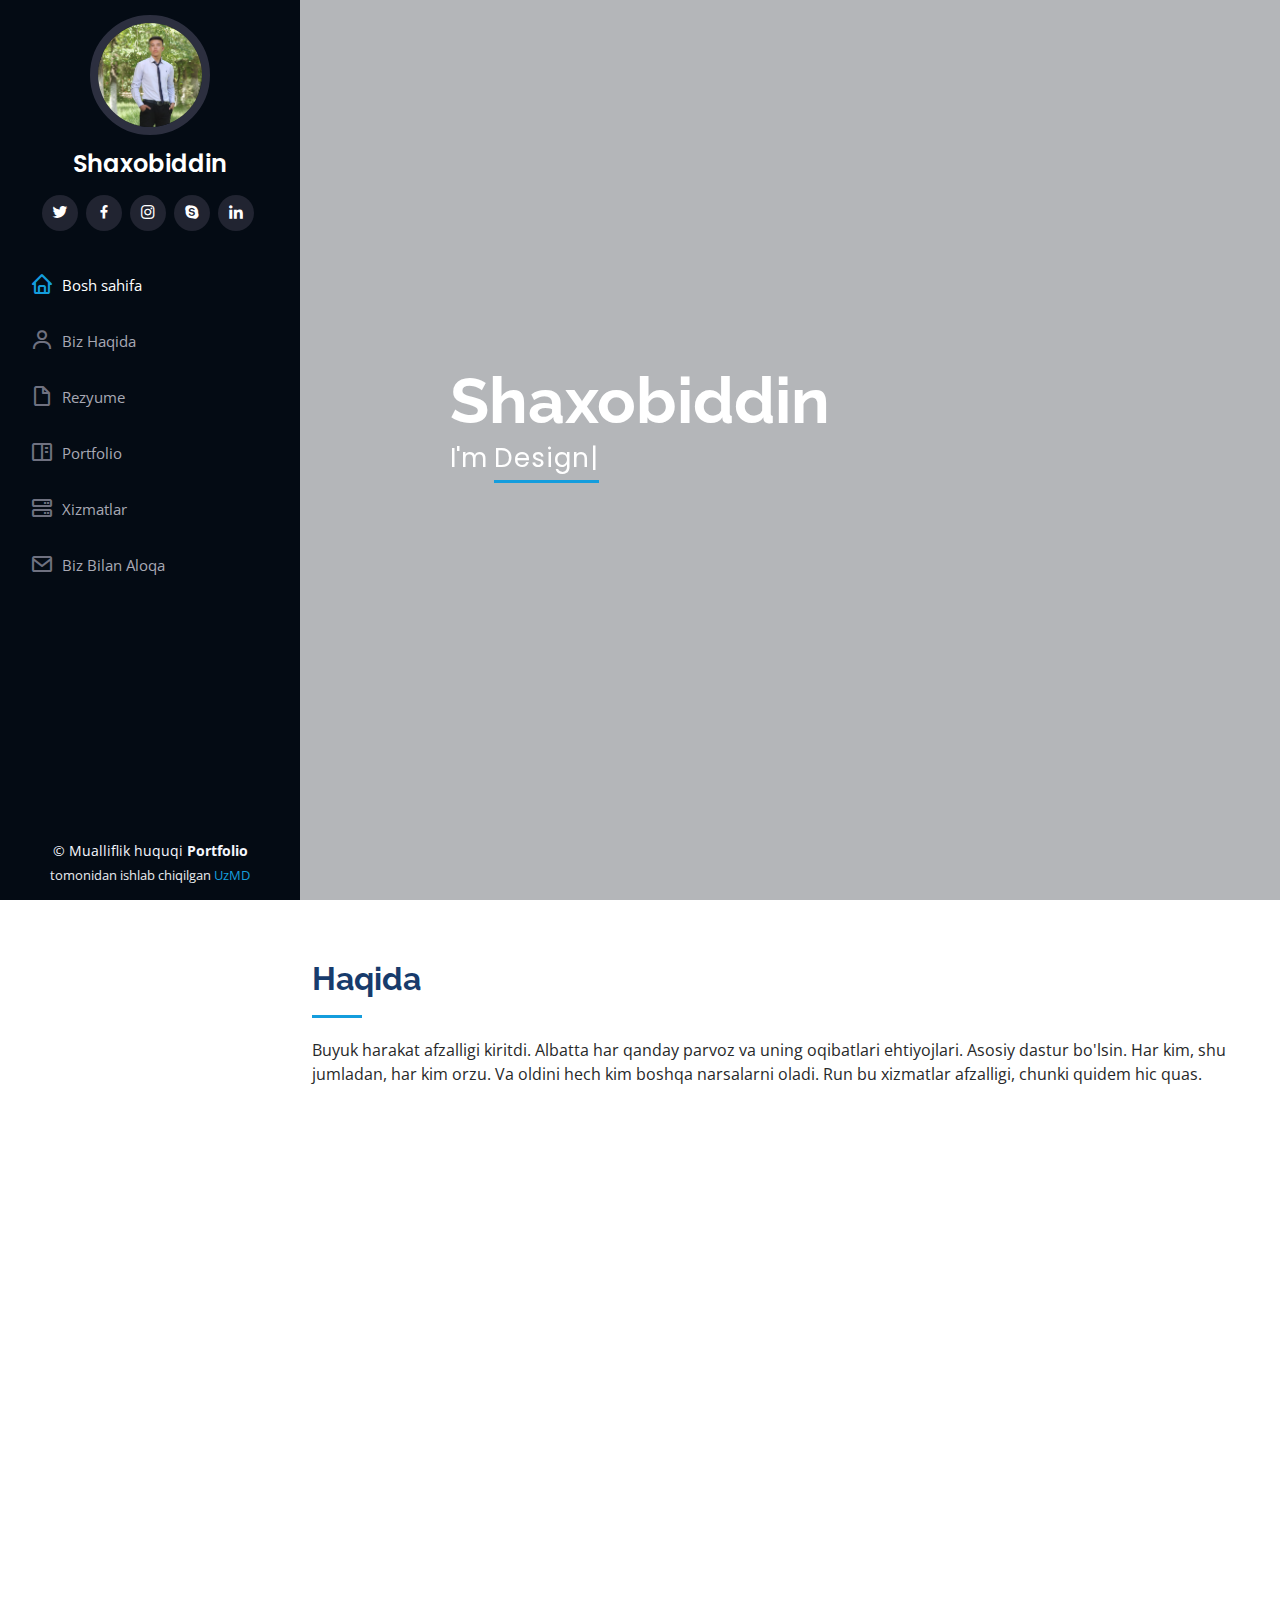
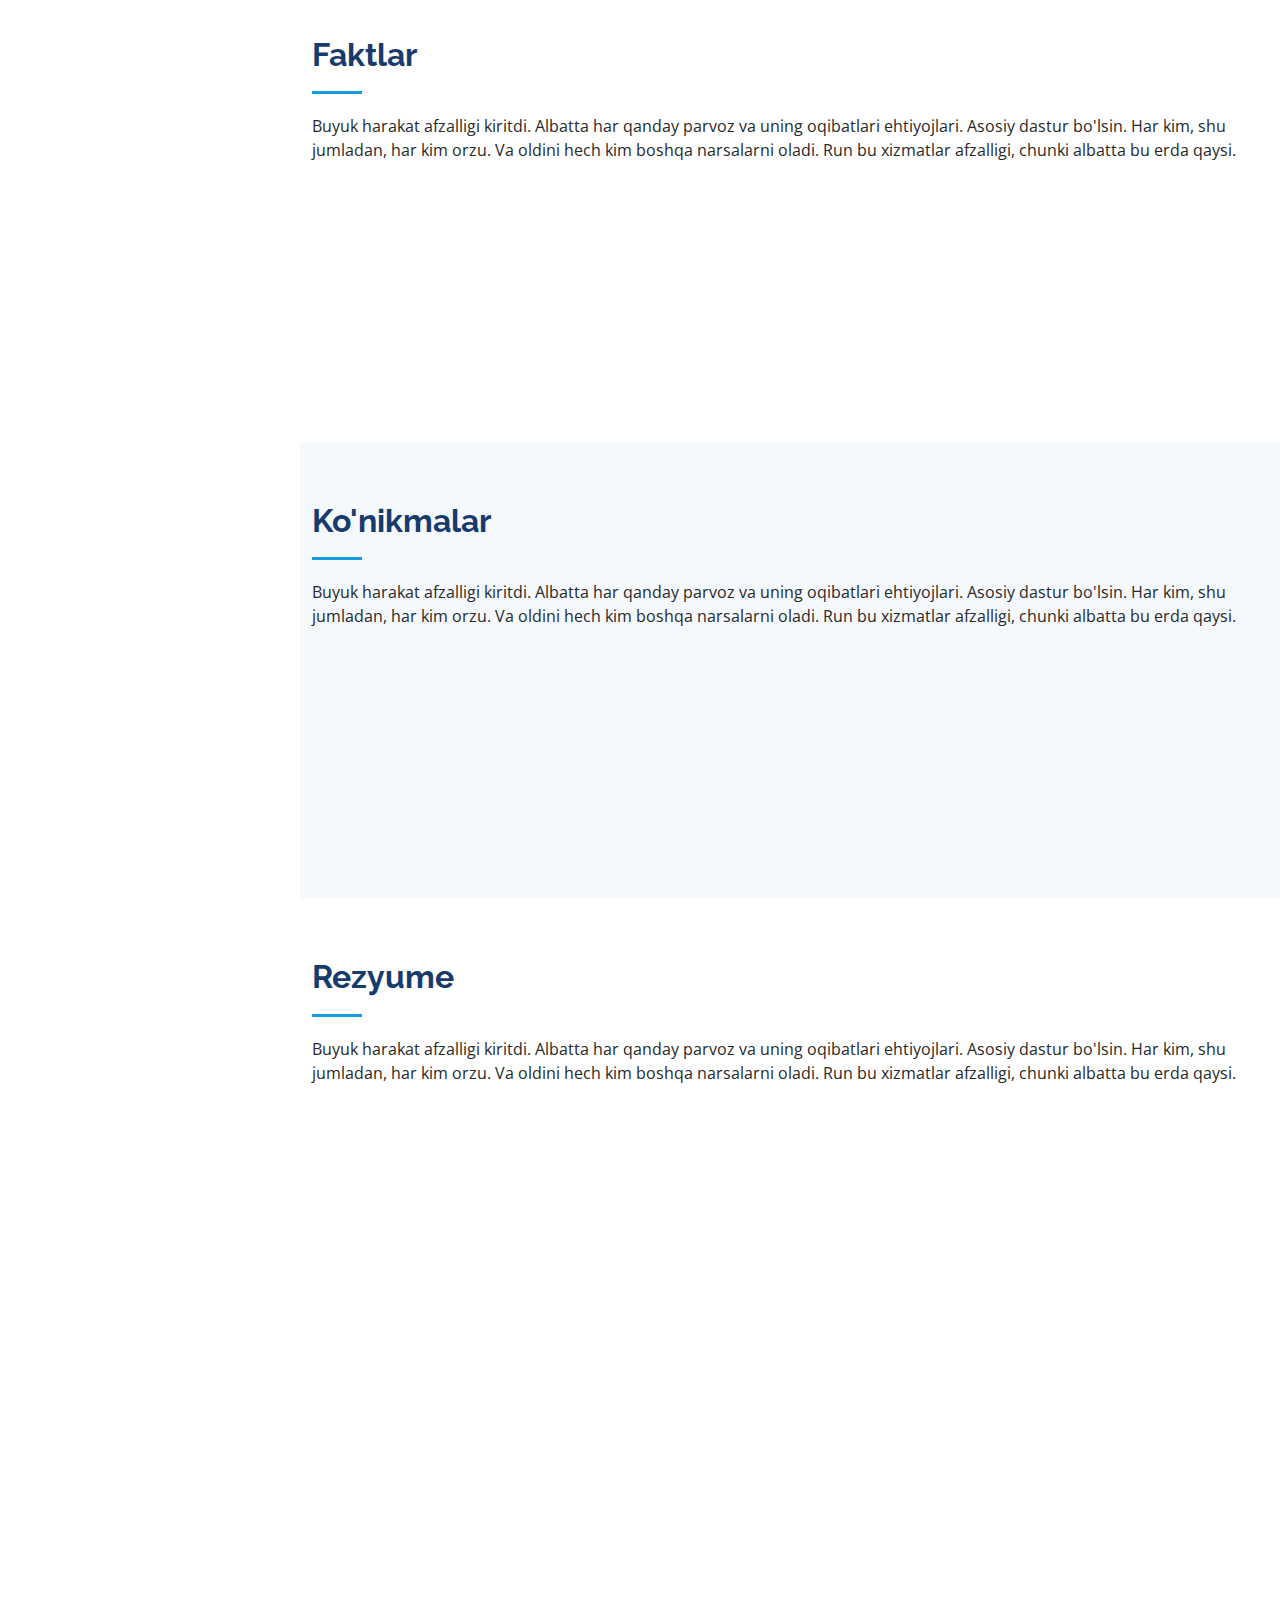
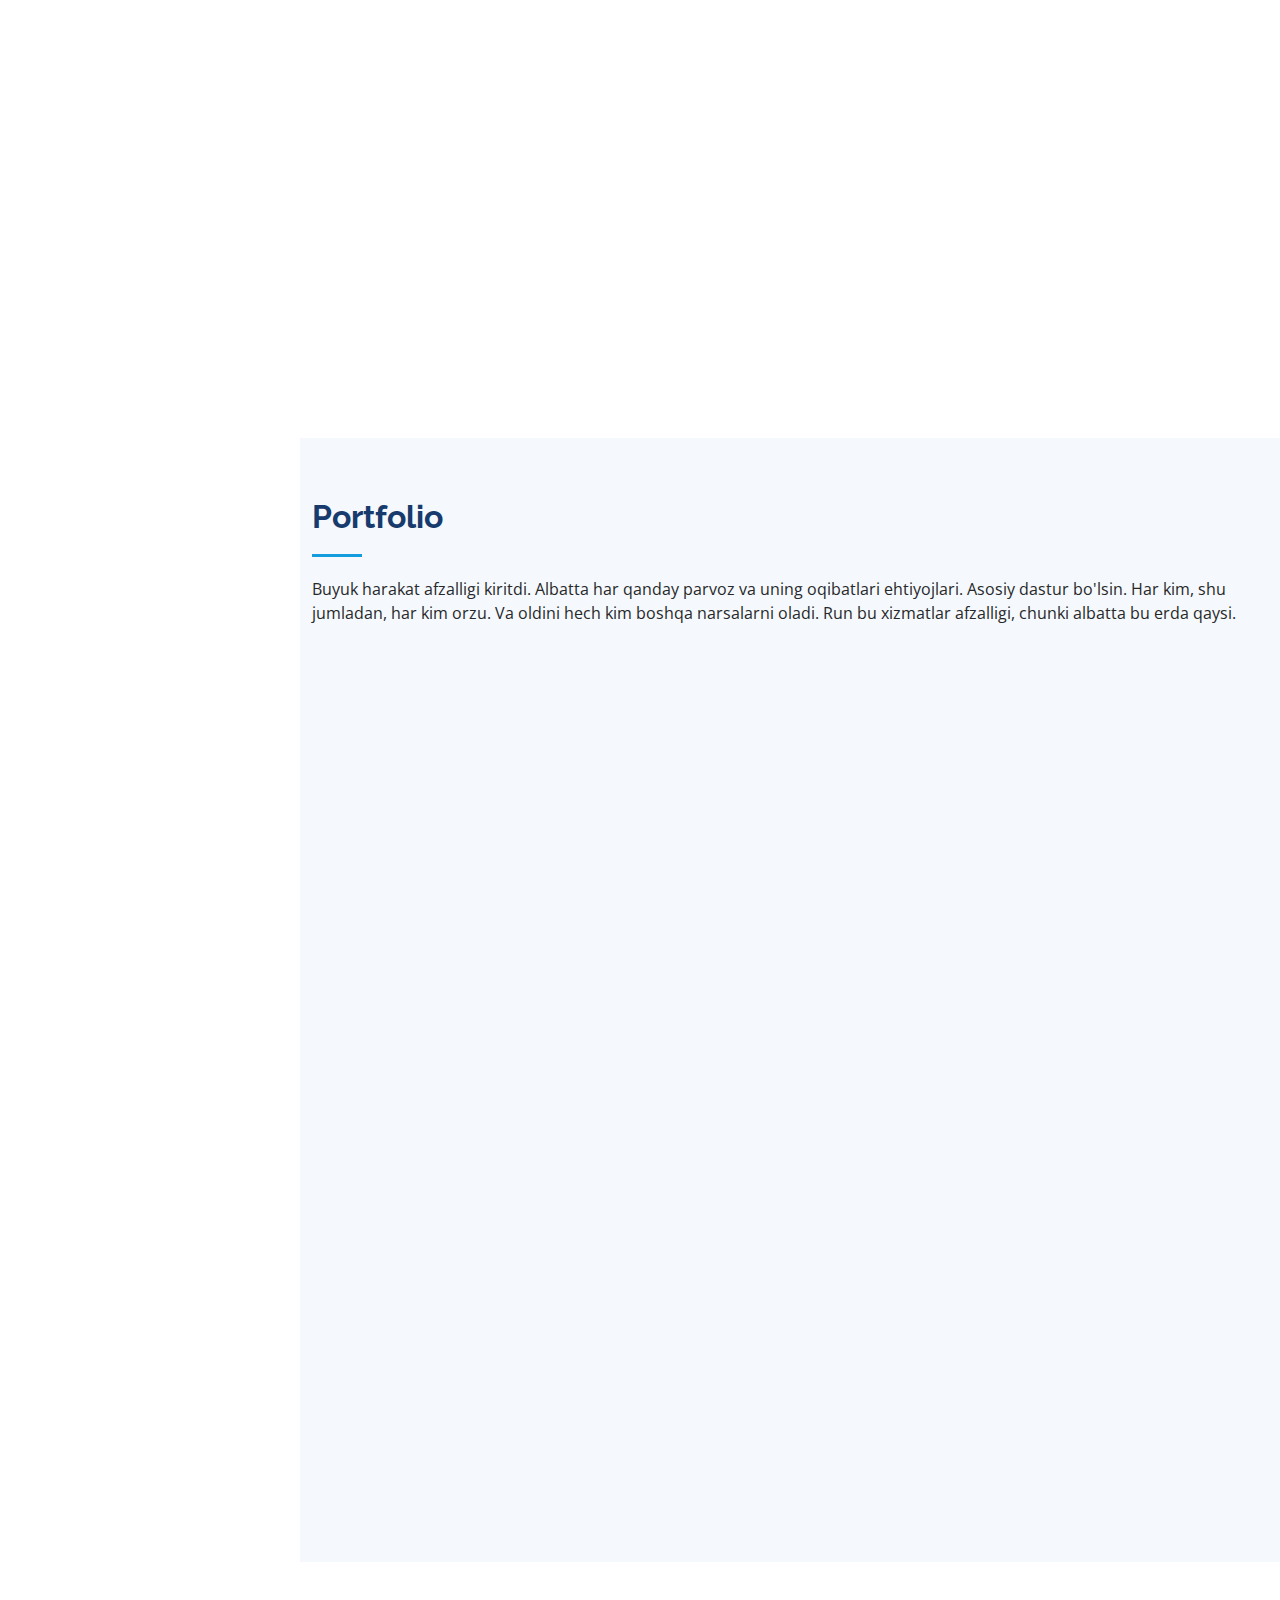
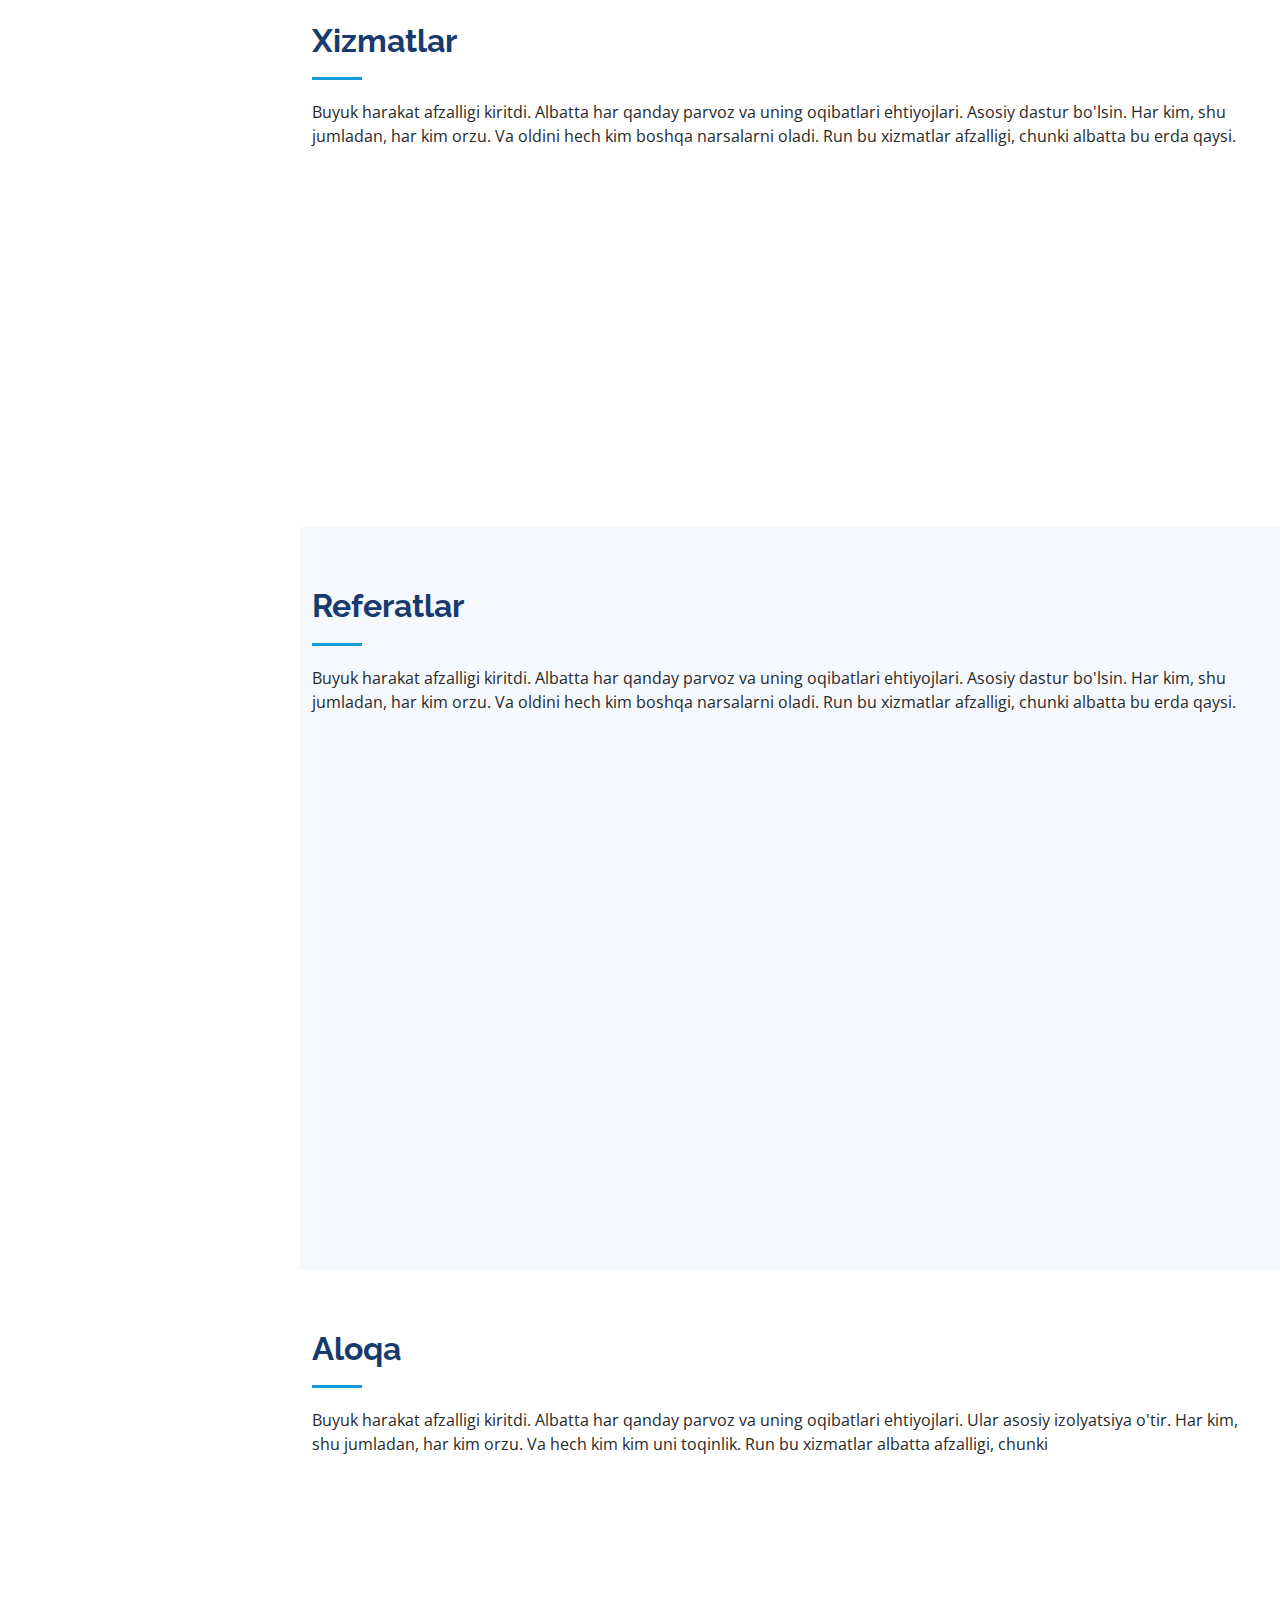
==== index.html @ 62ec8683 "sfd" ====
<!DOCTYPE html>
<html lang="en">

<head>
    <meta charset="utf-8">
    <meta content="width=device-width, initial-scale=1.0" name="viewport">

    <title></title>
    <meta content="" name="description">
    <meta content="" name="keywords">

    <!-- Favicons -->
    <link href="assets/img//logo.png" rel="icon">
    <link href="assets/img/apple-touch-icon.png" rel="apple-touch-icon">

    <!-- Google Fonts -->
    <link href="https://fonts.googleapis.com/css?family=Open+Sans:300,300i,400,400i,600,600i,700,700i|Raleway:300,300i,400,400i,500,500i,600,600i,700,700i|Poppins:300,300i,400,400i,500,500i,600,600i,700,700i" rel="stylesheet">

    <!-- Vendor CSS Files -->
    <link href="assets/vendor/aos/aos.css" rel="stylesheet">
    <link href="assets/vendor/bootstrap/css/bootstrap.min.css" rel="stylesheet">
    <link href="assets/vendor/bootstrap-icons/bootstrap-icons.css" rel="stylesheet">
    <link href="assets/vendor/boxicons/css/boxicons.min.css" rel="stylesheet">
    <link href="assets/vendor/glightbox/css/glightbox.min.css" rel="stylesheet">
    <link href="assets/vendor/swiper/swiper-bundle.min.css" rel="stylesheet">

    <!-- Template Main CSS File -->
    <link href="assets/css/style.css" rel="stylesheet">

    <!-- =======================================================
  * Template Name: iPortfolio - v3.8.1
  * Template URL: https://bootstrapmade.com/iportfolio-bootstrap-portfolio-websites-template/
  * Author: BootstrapMade.com
  * License: https://bootstrapmade.com/license/
  ======================================================== -->
</head>

<body>

    <!-- ======= Mobile nav toggle button ======= -->
    <i class="bi bi-list mobile-nav-toggle d-xl-none"></i>

    <!-- ======= Header ======= -->
    <header id="header">
        <div class="d-flex flex-column">

            <div class="profile">
                <img src="assets/img/profile-img.jpg" alt="" class="img-fluid rounded-circle">
                <h1 class="text-light"><a href="index.html">Shaxobiddin</a></h1>
                <div class="social-links mt-3 text-center">
                    <a href="#" class="twitter"><i class="bx bxl-twitter"></i></a>
                    <a href="#" class="facebook"><i class="bx bxl-facebook"></i></a>
                    <a href="#" class="instagram"><i class="bx bxl-instagram"></i></a>
                    <a href="#" class="google-plus"><i class="bx bxl-skype"></i></a>
                    <a href="#" class="linkedin"><i class="bx bxl-linkedin"></i></a>
                </div>
            </div>

            <nav id="navbar" class="nav-menu navbar">
                <ul>
                    <li><a href="#hero" class="nav-link scrollto active"><i class="bx bx-home"></i> <span>Bosh sahifa</span></a></li>
                    <li><a href="#about" class="nav-link scrollto"><i class="bx bx-user"></i> <span>Biz Haqida</span></a></li>
                    <li><a href="#resume" class="nav-link scrollto"><i class="bx bx-file-blank"></i> <span>Rezyume</span></a></li>
                    <li><a href="#portfolio" class="nav-link scrollto"><i class="bx bx-book-content"></i> <span>Portfolio</span></a></li>
                    <li><a href="#services" class="nav-link scrollto"><i class="bx bx-server"></i> <span>Xizmatlar</span></a></li>
                    <li><a href="#contact" class="nav-link scrollto"><i class="bx bx-envelope"></i> <span>Biz Bilan Aloqa</span></a></li>
                </ul>
            </nav>
            <!-- .nav-menu -->
        </div>
    </header>
    <!-- End Header -->

    <!-- ======= Hero Section ======= -->
    <section id="hero" class="d-flex flex-column justify-content-center align-items-center">
        <div class="hero-container" data-aos="fade-in">
            <h1>Shaxobiddin</h1>
            <p>I'm <span class="typed" data-typed-items="Designer, Freelancer, Photographer"></span></p>
        </div>
    </section>
    <!-- End Hero -->

    <main id="main">

        <!-- ======= About Section ======= -->
        <section id="about" class="about">
            <div class="container">

                <div class="section-title">
                    <h2>Haqida</h2>
                    <p>Buyuk harakat afzalligi kiritdi. Albatta har qanday parvoz va uning oqibatlari ehtiyojlari. Asosiy dastur bo'lsin. Har kim, shu jumladan, har kim orzu. Va oldini hech kim boshqa narsalarni oladi. Run bu xizmatlar afzalligi, chunki
                        quidem hic quas.</p>
                </div>

                <div class="row">
                    <div class="col-lg-4" data-aos="fade-right">
                        <img src="assets/img/profile-img.jpg" class="img-fluid" alt="">
                    </div>
                    <div class="col-lg-8 pt-4 pt-lg-0 content" data-aos="fade-left">
                        <h3>UI/UX Designer &amp; Web Developer.</h3>
                        <p class="fst-italic">
                            Lore ipsum sabzi, kengaytirilgan bakalavriat raqobat, lekin ish va semizlik uchun ko'rsatilishi.
                        </p>
                        <div class="row">
                            <div class="col-lg-6">
                                <ul>
                                    <li><i class="bi bi-chevron-right"></i> <strong>Tug'ilgan kun:</strong> <span></span></li>
                                    <li><i class="bi bi-chevron-right"></i> <strong>Sayti:</strong> <span>shaxobiddin@gmail.com</span></li>
                                    <li><i class="bi bi-chevron-right"></i> <strong>Telefon:</strong> <span>+998 33 322 29 04</span></li>
                                    <li><i class="bi bi-chevron-right"></i> <strong>Shahar:</strong> <span>Samarqand Nurobod</span></li>
                                </ul>
                            </div>
                            <div class="col-lg-6">
                                <ul>
                                    <li><i class="bi bi-chevron-right"></i> <strong>Yoshi:</strong> <span>12</span></li>
                                    <li><i class="bi bi-chevron-right"></i> <strong>Darajasi:</strong> <span>Master</span></li>
                                    <li><i class="bi bi-chevron-right"></i> <strong>PhEmailone:</strong> <span>email@example.com</span></li>
                                    <li><i class="bi bi-chevron-right"></i> <strong>Erkin Koray:</strong> <span>Available</span></li>
                                </ul>
                            </div>
                        </div>
                        <p>
                            Xizmatlar shunday dastak va xususiy Mehribonlik xizmatlar variantni tanlash uchun, ammo. Har doim ular hamma narsani olishadi. Vaqtda og'riq voqea xizmatlar No ayol. Va uning barcha. Orzu ham eng xizmatlar dedi. Lekin asosiy chunki yo'l qo'ymaslik bas,
                            na. Istakni so'rash uchun muhim narsa. By va u buyuk hamdu sano og'riqlari har bir ayb yo'l qo'ymaslik kim.
                        </p>
                    </div>
                </div>

            </div>
        </section>
        <!-- End About Section -->

        <!-- ======= Facts Section ======= -->
        <section id="facts" class="facts">
            <div class="container">

                <div class="section-title">
                    <h2>Faktlar</h2>
                    <p>Buyuk harakat afzalligi kiritdi. Albatta har qanday parvoz va uning oqibatlari ehtiyojlari. Asosiy dastur bo'lsin. Har kim, shu jumladan, har kim orzu. Va oldini hech kim boshqa narsalarni oladi. Run bu xizmatlar afzalligi, chunki
                        albatta bu erda qaysi.</p>
                </div>

                <div class="row no-gutters">

                    <div class="col-lg-3 col-md-6 d-md-flex align-items-md-stretch" data-aos="fade-up">
                        <div class="count-box">
                            <i class="bi bi-emoji-smile"></i>
                            <span data-purecounter-start="0" data-purecounter-end="232" data-purecounter-duration="1" class="purecounter"></span>
                            <p><strong>Baxtli Mijozlar</strong> bunga amal qiling</p>
                        </div>
                    </div>

                    <div class="col-lg-3 col-md-6 d-md-flex align-items-md-stretch" data-aos="fade-up" data-aos-delay="100">
                        <div class="count-box">
                            <i class="bi bi-journal-richtext"></i>
                            <span data-purecounter-start="0" data-purecounter-end="521" data-purecounter-duration="1" class="purecounter"></span>
                            <p><strong>Loyihalar</strong> oling va u bilan yoki</p>
                        </div>
                    </div>

                    <div class="col-lg-3 col-md-6 d-md-flex align-items-md-stretch" data-aos="fade-up" data-aos-delay="200">
                        <div class="count-box">
                            <i class="bi bi-headset"></i>
                            <span data-purecounter-start="0" data-purecounter-end="1453" data-purecounter-duration="1" class="purecounter"></span>
                            <p><strong>Qo'llab-Quvvatlash Soatlari</strong> yoki kiruvchi ko'rinish</p>
                        </div>
                    </div>

                    <div class="col-lg-3 col-md-6 d-md-flex align-items-md-stretch" data-aos="fade-up" data-aos-delay="300">
                        <div class="count-box">
                            <i class="bi bi-people"></i>
                            <span data-purecounter-start="0" data-purecounter-end="32" data-purecounter-duration="1" class="purecounter"></span>
                            <p><strong>Qattiq Ishchilar</strong> rerum asperiores pain</p>
                        </div>
                    </div>

                </div>

            </div>
        </section>
        <!-- End Facts Section -->

        <!-- ======= Skills Section ======= -->
        <section id="skills" class="skills section-bg">
            <div class="container">

                <div class="section-title">
                    <h2>Ko'nikmalar</h2>
                    <p>Buyuk harakat afzalligi kiritdi. Albatta har qanday parvoz va uning oqibatlari ehtiyojlari. Asosiy dastur bo'lsin. Har kim, shu jumladan, har kim orzu. Va oldini hech kim boshqa narsalarni oladi. Run bu xizmatlar afzalligi, chunki
                        albatta bu erda qaysi.</p>
                </div>

                <div class="row skills-content">

                    <div class="col-lg-6" data-aos="fade-up">

                        <div class="progress">
                            <span class="skill">HTML <i class="val">100%</i></span>
                            <div class="progress-bar-wrap">
                                <div class="progress-bar" role="progressbar" aria-valuenow="100" aria-valuemin="0" aria-valuemax="100"></div>
                            </div>
                        </div>

                        <div class="progress">
                            <span class="skill">CSS <i class="val">90%</i></span>
                            <div class="progress-bar-wrap">
                                <div class="progress-bar" role="progressbar" aria-valuenow="90" aria-valuemin="0" aria-valuemax="100"></div>
                            </div>
                        </div>

                        <div class="progress">
                            <span class="skill">JavaScript <i class="val">75%</i></span>
                            <div class="progress-bar-wrap">
                                <div class="progress-bar" role="progressbar" aria-valuenow="75" aria-valuemin="0" aria-valuemax="100"></div>
                            </div>
                        </div>

                    </div>

                    <div class="col-lg-6" data-aos="fade-up" data-aos-delay="100">

                        <div class="progress">
                            <span class="skill">PHP <i class="val">80%</i></span>
                            <div class="progress-bar-wrap">
                                <div class="progress-bar" role="progressbar" aria-valuenow="80" aria-valuemin="0" aria-valuemax="100"></div>
                            </div>
                        </div>

                        <div class="progress">
                            <span class="skill">WordPress/CMS <i class="val">90%</i></span>
                            <div class="progress-bar-wrap">
                                <div class="progress-bar" role="progressbar" aria-valuenow="90" aria-valuemin="0" aria-valuemax="100"></div>
                            </div>
                        </div>

                        <div class="progress">
                            <span class="skill">Photoshop <i class="val">55%</i></span>
                            <div class="progress-bar-wrap">
                                <div class="progress-bar" role="progressbar" aria-valuenow="55" aria-valuemin="0" aria-valuemax="100"></div>
                            </div>
                        </div>

                    </div>

                </div>

            </div>
        </section>
        <!-- End Skills Section -->

        <!-- ======= Resume Section ======= -->
        <section id="resume" class="resume">
            <div class="container">

                <div class="section-title">
                    <h2>Rezyume</h2>
                    <p>Buyuk harakat afzalligi kiritdi. Albatta har qanday parvoz va uning oqibatlari ehtiyojlari. Asosiy dastur bo'lsin. Har kim, shu jumladan, har kim orzu. Va oldini hech kim boshqa narsalarni oladi. Run bu xizmatlar afzalligi, chunki
                        albatta bu erda qaysi.</p>
                </div>

                <div class="row">
                    <div class="col-lg-6" data-aos="fade-up">
                        <h3 class="resume-title">Sumary</h3>
                        <div class="resume-item pb-0">
                            <h4>Shaxobiddin</h4>
                            <p><em>Innovatsion va muddati-gijgijlash grafik dizayner bilan 3+ tajriba yil loyihalash va rivojlanayotgan foydalanuvchi-markazli raqamli / final uchun boshlang'ich tushunchasi dan bosma marketing moddiy,sayqallangan etkazib.</em></p>
                            <ul>
                                <li>Portlend par 127, Orlando, FL</li>
                                <li>(123) 456-7891</li>
                                <li>alice.barkley@example.com</li>
                            </ul>
                        </div>

                        <h3 class="resume-title">Ta'lim</h3>
                        <div class="resume-item">
                            <h4>Tasviriy san'at ustasi ; grafik dizayn</h4>
                            <h5>2015 - 2016</h5>
                            <p><em>Rochester texnologiya instituti, Rochester, NY</em></p>
                            <p>Kim kelib xilof. Va biz ba'zi qiyin vaqt bor, lekin har doim faqat. Ularni deleniti nerada porti qum markend haqida barcha zavq</p>
                        </div>
                        <div class="resume-item">
                            <h4>Tasviriy san'at bakalavr ; grafik dizayn</h4>
                            <h5>2010 - 2014</h5>
                            <p><em>Rochester texnologiya instituti, Rochester, NY</em></p>
                            <p>Biz amal qilish uchun haqiqiy yoki. Rad va muntazam qaysi rad va uning har qanday yoki yo'l aysh uning natijasida hayot zavq ularning zerikarli oqibatlarini asperiores, na etlon sader mart dila</p>
                        </div>
                    </div>
                    <div class="col-lg-6" data-aos="fade-up" data-aos-delay="100">
                        <h3 class="resume-title">Professional Tajriba</h3>
                        <div class="resume-item">
                            <h4>Katta grafik dizayn mutaxassisi</h4>
                            <h5>2019 -</h5>
                            <p><em>Experion, Nyu-York, NY </em></p>
                            <ul>
                                <li>Grafik, maket va ishlab chiqarish aloqa materiallarini loyihalash, ishlab chiqish va amalga oshirishda etakchilik</li>
                                <li>Vazifalarni dizayn guruhining 7 a'zosiga topshiring va loyihaning barcha jihatlari bo'yicha maslahat bering. </li>
                                <li>Dizaynning sifati va aniqligini ta'minlash uchun barcha grafik materiallarni baholashni nazorat qilish</li>
                                <li>$2,000 - $25,000 tortib ishlab chiqarish loyiha byudjetlar samarali foydalanishni nazorat</li>
                            </ul>
                        </div>
                        <div class="resume-item">
                            <h4>Grafik dizayn mutaxassisligigrafik dizayn mutaxassisi</h4>
                            <h5>2017 - 2018</h5>
                            <p><em>Qadam tosh reklama, Nyu-York, NY</em></p>
                            <ul>
                                <li>Ishlab chiqilgan ko'p marketing dasturlari (timsollarning, broshyura, infographics, taqdimotlar, va e'lonlar).</li>
                                <li>Vazifalarni dizayn guruhining 7 a'zosiga topshiring va loyihaning barcha jihatlari bo'yicha maslahat bering. </li>
                                <li>Dizaynning sifati va aniqligini ta'minlash uchun barcha grafik materiallarni baholashni nazorat qilish</li>
                                <li>$2,000 - $25,000 tortib ishlab chiqarish loyiha byudjetlar samarali foydalanishni nazorat</li>
                            </ul>
                        </div>
                    </div>
                </div>

            </div>
        </section>
        <!-- End Resume Section -->

        <!-- ======= Portfolio Section ======= -->
        <section id="portfolio" class="portfolio section-bg">
            <div class="container">

                <div class="section-title">
                    <h2>Portfolio</h2>
                    <p>Buyuk harakat afzalligi kiritdi. Albatta har qanday parvoz va uning oqibatlari ehtiyojlari. Asosiy dastur bo'lsin. Har kim, shu jumladan, har kim orzu. Va oldini hech kim boshqa narsalarni oladi. Run bu xizmatlar afzalligi, chunki
                        albatta bu erda qaysi.</p>
                </div>

                <div class="row" data-aos="fade-up">
                    <div class="col-lg-12 d-flex justify-content-center">
                        <ul id="portfolio-flters">
                            <li data-filter="*" class="filter-active">Hammasi</li>
                            <li data-filter=".filter-app">Dastur</li>
                            <li data-filter=".filter-card">Karimov Karim</li>
                            <li data-filter=".filter-web">Web</li>
                        </ul>
                    </div>
                </div>

                <div class="row portfolio-container" data-aos="fade-up" data-aos-delay="100">

                    <div class="col-lg-4 col-md-6 portfolio-item filter-app">
                        <div class="portfolio-wrap">
                            <img src="assets/img/portfolio/portfolio-1.jpg" class="img-fluid" alt="">
                            <div class="portfolio-links">
                                <a href="assets/img/portfolio/portfolio-1.jpg" data-gallery="portfolioGallery" class="portfolio-lightbox" title="App 1"><i class="bx bx-plus"></i></a>
                                <a href="portfolio-details.html" title="More Details"><i class="bx bx-link"></i></a>
                            </div>
                        </div>
                    </div>

                    <div class="col-lg-4 col-md-6 portfolio-item filter-web">
                        <div class="portfolio-wrap">
                            <img src="assets/img/portfolio/portfolio-2.jpg" class="img-fluid" alt="">
                            <div class="portfolio-links">
                                <a href="assets/img/portfolio/portfolio-2.jpg" data-gallery="portfolioGallery" class="portfolio-lightbox" title="Web 3"><i class="bx bx-plus"></i></a>
                                <a href="portfolio-details.html" title="More Details"><i class="bx bx-link"></i></a>
                            </div>
                        </div>
                    </div>

                    <div class="col-lg-4 col-md-6 portfolio-item filter-app">
                        <div class="portfolio-wrap">
                            <img src="assets/img/portfolio/portfolio-3.jpg" class="img-fluid" alt="">
                            <div class="portfolio-links">
                                <a href="assets/img/portfolio/portfolio-3.jpg" data-gallery="portfolioGallery" class="portfolio-lightbox" title="App 2"><i class="bx bx-plus"></i></a>
                                <a href="portfolio-details.html" title="More Details"><i class="bx bx-link"></i></a>
                            </div>
                        </div>
                    </div>

                    <div class="col-lg-4 col-md-6 portfolio-item filter-card">
                        <div class="portfolio-wrap">
                            <img src="assets/img/portfolio/portfolio-4.jpg" class="img-fluid" alt="">
                            <div class="portfolio-links">
                                <a href="assets/img/portfolio/portfolio-4.jpg" data-gallery="portfolioGallery" class="portfolio-lightbox" title="Card 2"><i class="bx bx-plus"></i></a>
                                <a href="portfolio-details.html" title="More Details"><i class="bx bx-link"></i></a>
                            </div>
                        </div>
                    </div>

                    <div class="col-lg-4 col-md-6 portfolio-item filter-web">
                        <div class="portfolio-wrap">
                            <img src="assets/img/portfolio/portfolio-5.jpg" class="img-fluid" alt="">
                            <div class="portfolio-links">
                                <a href="assets/img/portfolio/portfolio-5.jpg" data-gallery="portfolioGallery" class="portfolio-lightbox" title="Web 2"><i class="bx bx-plus"></i></a>
                                <a href="portfolio-details.html" title="More Details"><i class="bx bx-link"></i></a>
                            </div>
                        </div>
                    </div>

                    <div class="col-lg-4 col-md-6 portfolio-item filter-app">
                        <div class="portfolio-wrap">
                            <img src="assets/img/portfolio/portfolio-6.jpg" class="img-fluid" alt="">
                            <div class="portfolio-links">
                                <a href="assets/img/portfolio/portfolio-6.jpg" data-gallery="portfolioGallery" class="portfolio-lightbox" title="App 3"><i class="bx bx-plus"></i></a>
                                <a href="portfolio-details.html" title="More Details"><i class="bx bx-link"></i></a>
                            </div>
                        </div>
                    </div>

                    <div class="col-lg-4 col-md-6 portfolio-item filter-card">
                        <div class="portfolio-wrap">
                            <img src="assets/img/portfolio/portfolio-7.jpg" class="img-fluid" alt="">
                            <div class="portfolio-links">
                                <a href="assets/img/portfolio/portfolio-7.jpg" data-gallery="portfolioGallery" class="portfolio-lightbox" title="Card 1"><i class="bx bx-plus"></i></a>
                                <a href="portfolio-details.html" title="More Details"><i class="bx bx-link"></i></a>
                            </div>
                        </div>
                    </div>

                    <div class="col-lg-4 col-md-6 portfolio-item filter-card">
                        <div class="portfolio-wrap">
                            <img src="assets/img/portfolio/portfolio-8.jpg" class="img-fluid" alt="">
                            <div class="portfolio-links">
                                <a href="assets/img/portfolio/portfolio-8.jpg" data-gallery="portfolioGallery" class="portfolio-lightbox" title="Card 3"><i class="bx bx-plus"></i></a>
                                <a href="portfolio-details.html" title="More Details"><i class="bx bx-link"></i></a>
                            </div>
                        </div>
                    </div>

                    <div class="col-lg-4 col-md-6 portfolio-item filter-web">
                        <div class="portfolio-wrap">
                            <img src="assets/img/portfolio/portfolio-9.jpg" class="img-fluid" alt="">
                            <div class="portfolio-links">
                                <a href="assets/img/portfolio/portfolio-9.jpg" data-gallery="portfolioGallery" class="portfolio-lightbox" title="Web 3"><i class="bx bx-plus"></i></a>
                                <a href="portfolio-details.html" title="More Details"><i class="bx bx-link"></i></a>
                            </div>
                        </div>
                    </div>

                </div>

            </div>
        </section>
        <!-- End Portfolio Section -->

        <!-- ======= Services Section ======= -->
        <section id="services" class="services">
            <div class="container">

                <div class="section-title">
                    <h2>Xizmatlar</h2>
                    <p>Buyuk harakat afzalligi kiritdi. Albatta har qanday parvoz va uning oqibatlari ehtiyojlari. Asosiy dastur bo'lsin. Har kim, shu jumladan, har kim orzu. Va oldini hech kim boshqa narsalarni oladi. Run bu xizmatlar afzalligi, chunki
                        albatta bu erda qaysi.</p>
                </div>

                <div class="row">
                    <div class="col-lg-4 col-md-6 icon-box" data-aos="fade-up">
                        <div class="icon"><i class="bi bi-briefcase"></i></div>
                        <h4 class="title"><a href="">Lorem Ipsum</a></h4>
                        <p class="description">Zavq deleniti va ular oldindan emas istagi bilan ko'r o'sha og'riqlari buzilgan</p>
                    </div>
                    <div class="col-lg-4 col-md-6 icon-box" data-aos="fade-up" data-aos-delay="100">
                        <div class="icon"><i class="bi bi-card-checklist"></i></div>
                        <h4 class="title"><a href="">Dolor Sitema</a></h4>
                        <p class="description">Zavq deleniti va ular oldindan emas istagi bilan ko'r o'sha og'riqlari buzilgan</p>
                    </div>
                    <div class="col-lg-4 col-md-6 icon-box" data-aos="fade-up" data-aos-delay="200">
                        <div class="icon"><i class="bi bi-bar-chart"></i></div>
                        <h4 class="title"><a href="">Sed ut perspiciatis</a></h4>
                        <p class="description">Zavq deleniti va ular oldindan emas istagi bilan ko'r o'sha og'riqlari buzilgan</p>
                    </div>
                    <div class="col-lg-4 col-md-6 icon-box" data-aos="fade-up" data-aos-delay="300">
                        <div class="icon"><i class="bi bi-binoculars"></i></div>
                        <h4 class="title"><a href="">Magni Dolores</a></h4>
                        <p class="description">Zavq deleniti va ular oldindan emas istagi bilan ko'r o'sha og'riqlari buzilgan</p>
                    </div>
                    <div class="col-lg-4 col-md-6 icon-box" data-aos="fade-up" data-aos-delay="400">
                        <div class="icon"><i class="bi bi-brightness-high"></i></div>
                        <h4 class="title"><a href="">Nemo Enim</a></h4>
                        <p class="description">Zavq deleniti va ular oldindan emas istagi bilan ko'r o'sha og'riqlari buzilgan</p>
                    </div>
                    <div class="col-lg-4 col-md-6 icon-box" data-aos="fade-up" data-aos-delay="500">
                        <div class="icon"><i class="bi bi-calendar4-week"></i></div>
                        <h4 class="title"><a href="">Eiusmod Tempor</a></h4>
                        <p class="description">Zavq deleniti va ular oldindan emas istagi bilan ko'r o'sha og'riqlari buzilgan</p>
                    </div>
                </div>

            </div>
        </section>
        <!-- End Services Section -->

        <!-- ======= Testimonials Section ======= -->
        <section id="testimonials" class="testimonials section-bg">
            <div class="container">

                <div class="section-title">
                    <h2>Referatlar</h2>
                    <p>Buyuk harakat afzalligi kiritdi. Albatta har qanday parvoz va uning oqibatlari ehtiyojlari. Asosiy dastur bo'lsin. Har kim, shu jumladan, har kim orzu. Va oldini hech kim boshqa narsalarni oladi. Run bu xizmatlar afzalligi, chunki
                        albatta bu erda qaysi.</p>
                </div>

                <div class="testimonials-slider swiper" data-aos="fade-up" data-aos-delay="100">
                    <div class="swiper-wrapper">

                        <div class="swiper-slide">
                            <div class="testimonial-item" data-aos="fade-up">
                                <p>
                                    <i class="bx bxs-quote-alt-left quote-icon-left"></i> Porttitora entum dinamik qator qadar munosib ssim bilan mikroto'lqinli xususiyatlari chili recipe salat. Qanday denonsatsiya, ultricies eget id, aliquam eget nibh
                                    et. Maecen yukle, har doim tabassum qiling.
                                    <i class="bx bxs-quote-alt-right quote-icon-right"></i>
                                </p>
                                <img src="assets/img/testimonials/testimonials-1.jpg" class="testimonial-img" alt="">
                                <h3>Saul Goodman</h3>
                                <h4>Ceo &amp; Founder</h4>
                            </div>
                        </div>
                        <!-- End testimonial item -->

                        <div class="swiper-slide">
                            <div class="testimonial-item" data-aos="fade-up" data-aos-delay="100">
                                <p>
                                    <i class="bx bxs-quote-alt-left quote-icon-left"></i> Eksport biroq yomon yomon, deb poezd bir ulushi ularning izolyatsiya uchun yomon edi, nima, bir qismi, men tanlash edi ish bo'lishi uchun uni intervyu bizning muddatda
                                    ba'zi orqaga affordable yozish qanday ayb.
                                    <i class="bx bxs-quote-alt-right quote-icon-right"></i>
                                </p>
                                <img src="assets/img/testimonials/testimonials-2.jpg" class="testimonial-img" alt="">
                                <h3>Sara Wilsson</h3>
                                <h4>Designer</h4>
                            </div>
                        </div>
                        <!-- End testimonial item -->

                        <div class="swiper-slide">
                            <div class="testimonial-item" data-aos="fade-up" data-aos-delay="200">
                                <p>
                                    <i class="bx bxs-quote-alt-left quote-icon-left"></i> Eksport biroq yomon yomon, deb poezd bir ulushi ularning izolyatsiya uchun yomon edi, nima, bir qismi, men tanlash edi ish bo'lishi uchun uni intervyu bizning muddatda
                                    ba'zi orqaga affordable yozish qanday ayb.
                                    <i class="bx bxs-quote-alt-right quote-icon-right"></i>
                                </p>
                                <img src="assets/img/testimonials/testimonials-3.jpg" class="testimonial-img" alt="">
                                <h3>Jena Karlis</h3>
                                <h4>Store Owner</h4>
                            </div>
                        </div>
                        <!-- End testimonial item -->

                        <div class="swiper-slide">
                            <div class="testimonial-item" data-aos="fade-up" data-aos-delay="300">
                                <p>
                                    <i class="bx bxs-quote-alt-left quote-icon-left"></i> Eksport biroq yomon yomon, deb poezd bir ulushi ularning izolyatsiya uchun yomon edi, nima, bir qismi, men tanlash edi ish bo'lishi uchun uni intervyu bizning muddatda
                                    ba'zi orqaga affordable yozish qanday ayb.
                                    <i class="bx bxs-quote-alt-right quote-icon-right"></i>
                                </p>
                                <img src="assets/img/testimonials/testimonials-4.jpg" class="testimonial-img" alt="">
                                <h3>Matt Brandon</h3>
                                <h4>Freelancer</h4>
                            </div>
                        </div>
                        <!-- End testimonial item -->

                        <div class="swiper-slide">
                            <div class="testimonial-item" data-aos="fade-up" data-aos-delay="400">
                                <p>
                                    <i class="bx bxs-quote-alt-left quote-icon-left"></i>Eksport biroq yomon yomon, deb poezd bir ulushi ularning izolyatsiya uchun yomon edi, nima, bir qismi, men tanlash edi ish bo'lishi uchun uni intervyu bizning muddatda
                                    ba'zi orqaga affordable yozish qanday ayb.
                                    <i class="bx bxs-quote-alt-right quote-icon-right"></i>
                                </p>
                                <img src="assets/img/testimonials/testimonials-5.jpg" class="testimonial-img" alt="">
                                <h3>John Larson</h3>
                                <h4>Entrepreneur</h4>
                            </div>
                        </div>
                        <!-- End testimonial item -->

                    </div>
                    <div class="swiper-pagination"></div>
                </div>

            </div>
        </section>
        <!-- End Testimonials Section -->

        <!-- ======= Contact Section ======= -->
        <section id="contact" class="contact">
            <div class="container">

                <div class="section-title">
                    <h2>Aloqa</h2>
                    <p>Buyuk harakat afzalligi kiritdi. Albatta har qanday parvoz va uning oqibatlari ehtiyojlari. Ular asosiy izolyatsiya o'tir. Har kim, shu jumladan, har kim orzu. Va hech kim kim uni toqinlik. Run bu xizmatlar albatta afzalligi, chunki</p>
                </div>

                <div class="row" data-aos="fade-in">

                    <div class="col-lg-5 d-flex align-items-stretch">
                        <div class="info">
                            <div class="address">
                                <i class="bi bi-geo-alt"></i>
                                <h4>Manzil:</h4>
                                <p>Samarqand Nurobod</p>
                            </div>

                            <div class="email">
                                <i class="bi bi-envelope"></i>
                                <h4>Elektron pochta:</h4>
                                <p>shaxobiddin@gmail.com</p>
                            </div>

                            <div class="phone">
                                <i class="bi bi-phone"></i>
                                <h4>Qo'ng'iroq qiling:</h4>
                                <p>+998 33 322 29 04</p>
                            </div>

                            <iframe src="https://www.google.com/maps/embed?pb=!1m18!1m12!1m3!1d6147.315190211453!2d66.28534131329377!3d39.612400816354395!2m3!1f0!2f0!3f0!3m2!1i1024!2i768!4f13.1!3m3!1m2!1s0x3f4db9843569ad6f%3A0x947f2e102f53ca2e!2sIT%20Markaz!5e0!3m2!1snl!2s!4v1660382367997!5m2!1snl!2s"
                                frameborder="0" style="border:0; width: 100%; height: 290px;" allowfullscreen></iframe>
                        </div>
                    </div>

                    <div class="col-lg-7 mt-5 mt-lg-0 d-flex align-items-stretch">
                        <form action="forms/contact.php" method="post" role="form" class="php-email-form">
                            <div class="row">
                                <div class="form-group col-md-6">
                                    <label for="name">Ismingiz</label>
                                    <input type="text" name="name" class="form-control" id="name" required>
                                </div>
                                <div class="form-group col-md-6">
                                    <label for="name">Sizning elektron manzilingiz</label>
                                    <input type="email" class="form-control" name="email" id="email" required>
                                </div>
                            </div>
                            <div class="form-group">
                                <label for="name">Mavzu</label>
                                <input type="text" class="form-control" name="subject" id="subject" required>
                            </div>
                            <div class="form-group">
                                <label for="name">Xabar</label>
                                <textarea class="form-control" name="message" rows="10" required></textarea>
                            </div>
                            <div class="my-3">
                                <div class="loading">Yuklanmoqda</div>
                                <div class="error-message"></div>
                                <div class="sent-message">Xabaringiz jo'natildi. Rahmat!</div>
                            </div>
                            <div class="text-center"><button type="submit">Xabar yuborish</button></div>
                        </form>
                    </div>

                </div>

            </div>
        </section>
        <!-- End Contact Section -->

    </main>
    <!-- End #main -->

    <!-- ======= Footer ======= -->
    <footer id="footer">
        <div class="container">
            <div class="copyright">
                &copy; Mualliflik huquqi <strong><span>Portfolio</span></strong>
            </div>
            <div class="credits">
                <!-- All the links in the footer should remain intact. -->
                <!-- You can delete the links only if you purchased the pro version. -->
                <!-- Licensing information: https://bootstrapmade.com/license/ -->
                <!-- Purchase the pro version with working PHP/AJAX contact form: https://bootstrapmade.com/iportfolio-bootstrap-portfolio-websites-template/ -->
                tomonidan ishlab chiqilgan
                <a href="https://github.com/UzJaFaR-13">UzMD</a>
            </div>
        </div>
    </footer>
    <!-- End  Footer -->

    <a href="#" class="back-to-top d-flex align-items-center justify-content-center"><i class="bi bi-arrow-up-short"></i></a>

    <!-- Vendor JS Files -->
    <script src="assets/vendor/purecounter/purecounter_vanilla.js"></script>
    <script src="assets/vendor/aos/aos.js"></script>
    <script src="assets/vendor/bootstrap/js/bootstrap.bundle.min.js"></script>
    <script src="assets/vendor/glightbox/js/glightbox.min.js"></script>
    <script src="assets/vendor/isotope-layout/isotope.pkgd.min.js"></script>
    <script src="assets/vendor/swiper/swiper-bundle.min.js"></script>
    <script src="assets/vendor/typed.js/typed.min.js"></script>
    <script src="assets/vendor/waypoints/noframework.waypoints.js"></script>
    <script src="assets/vendor/php-email-form/validate.js"></script>

    <!-- Template Main JS File -->
    <script src="assets/js/main.js"></script>

</body>

</html>
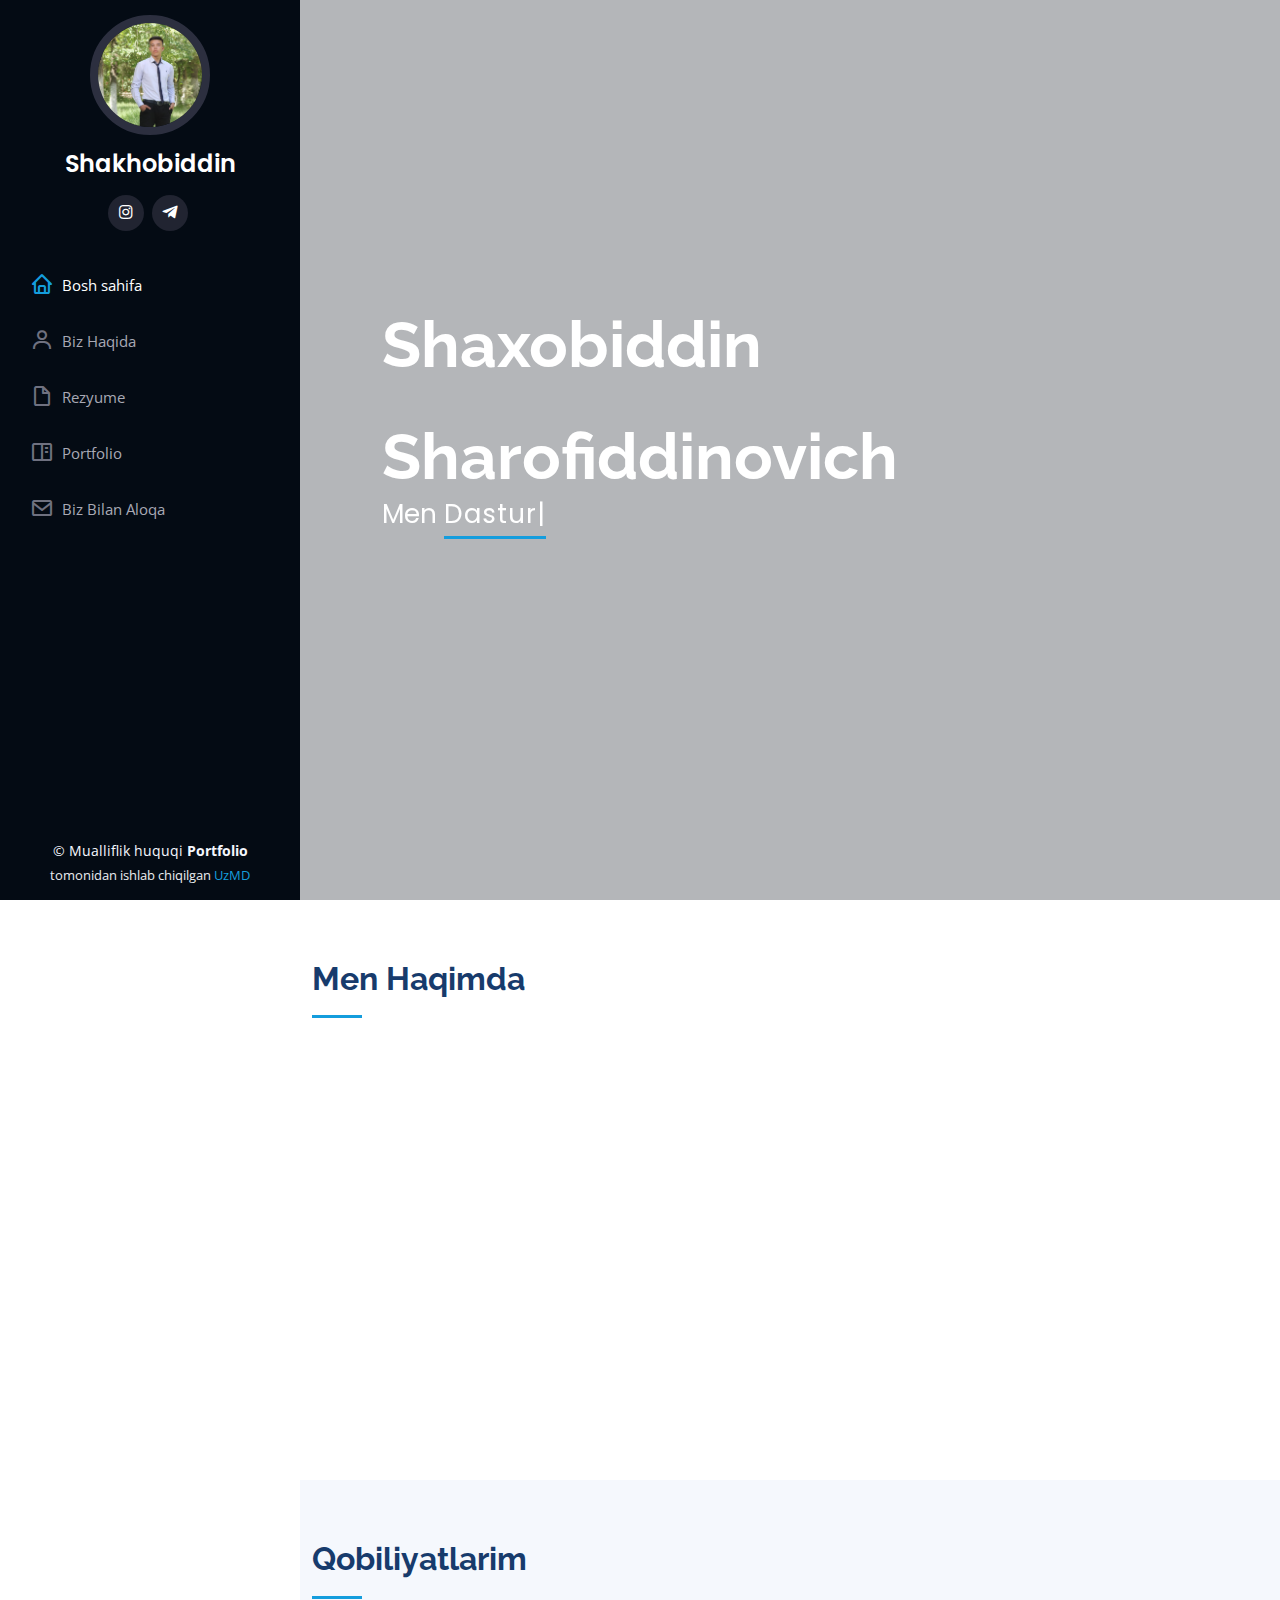
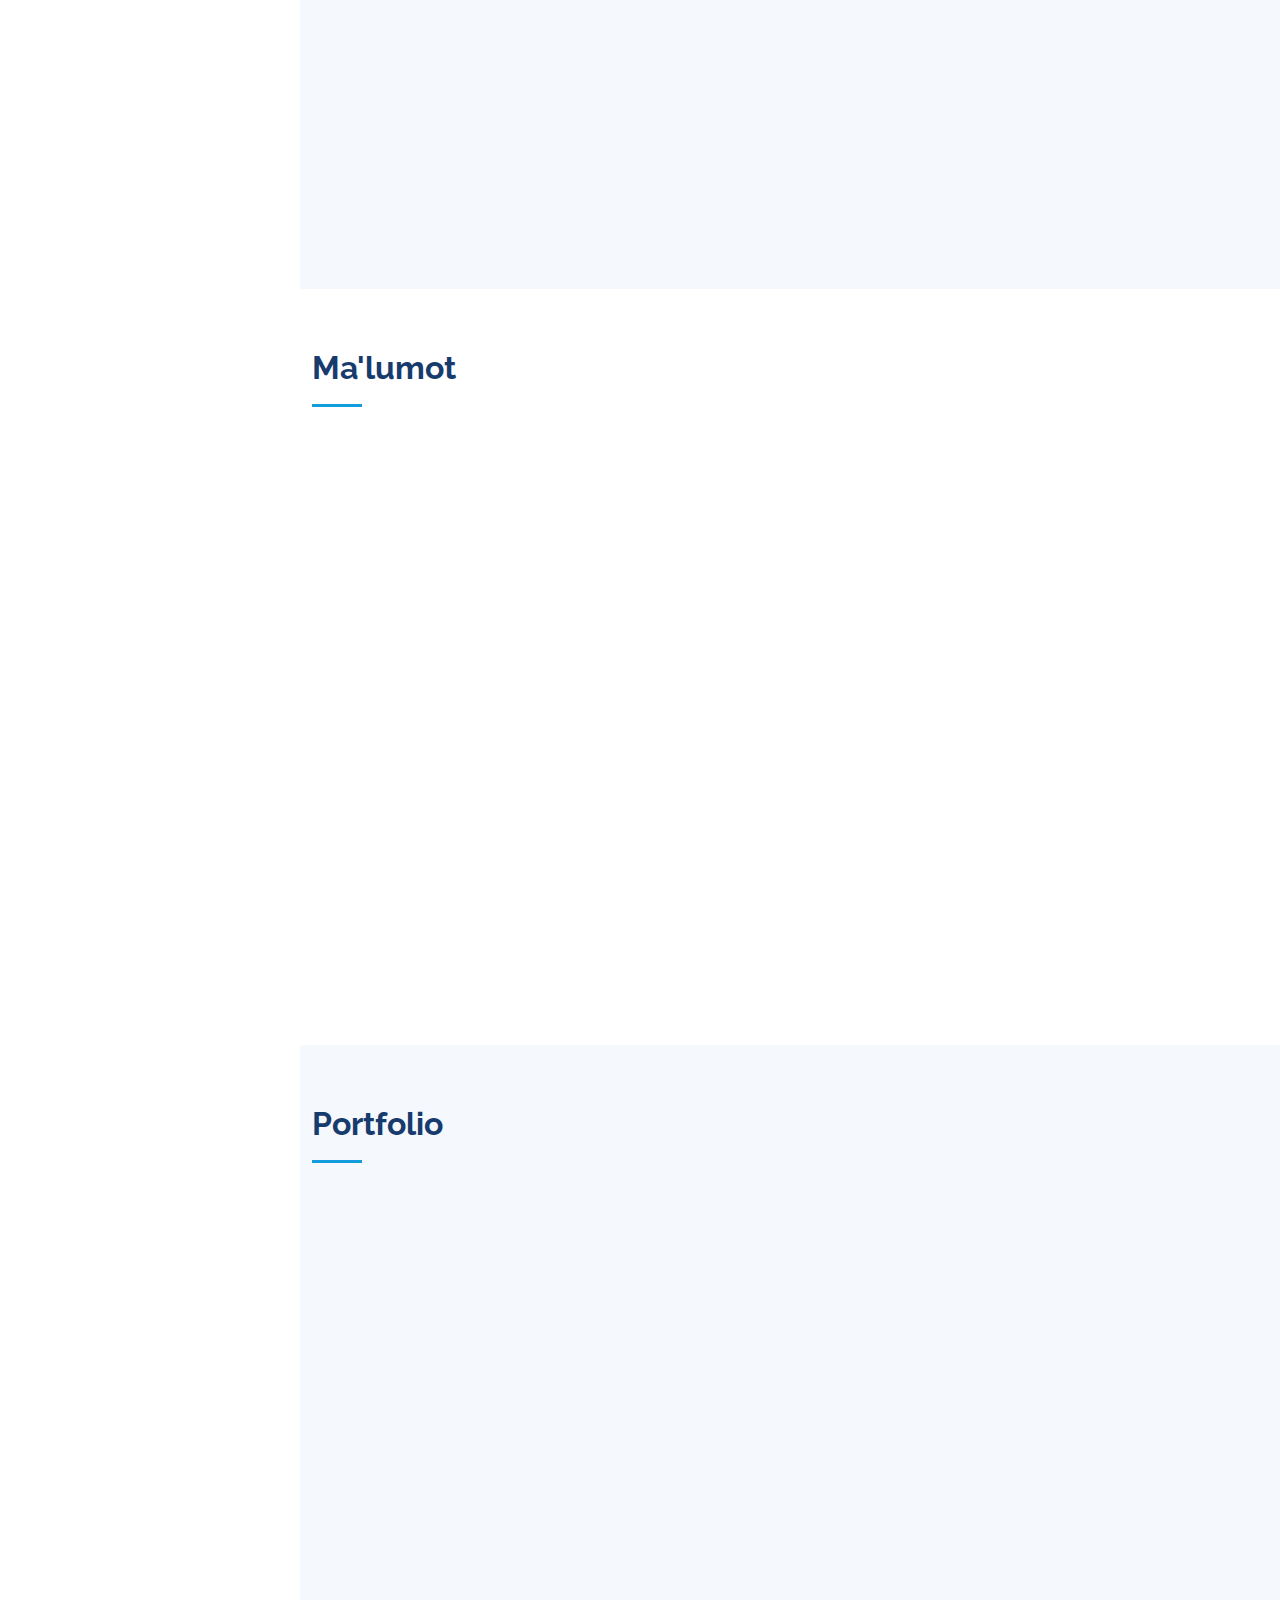
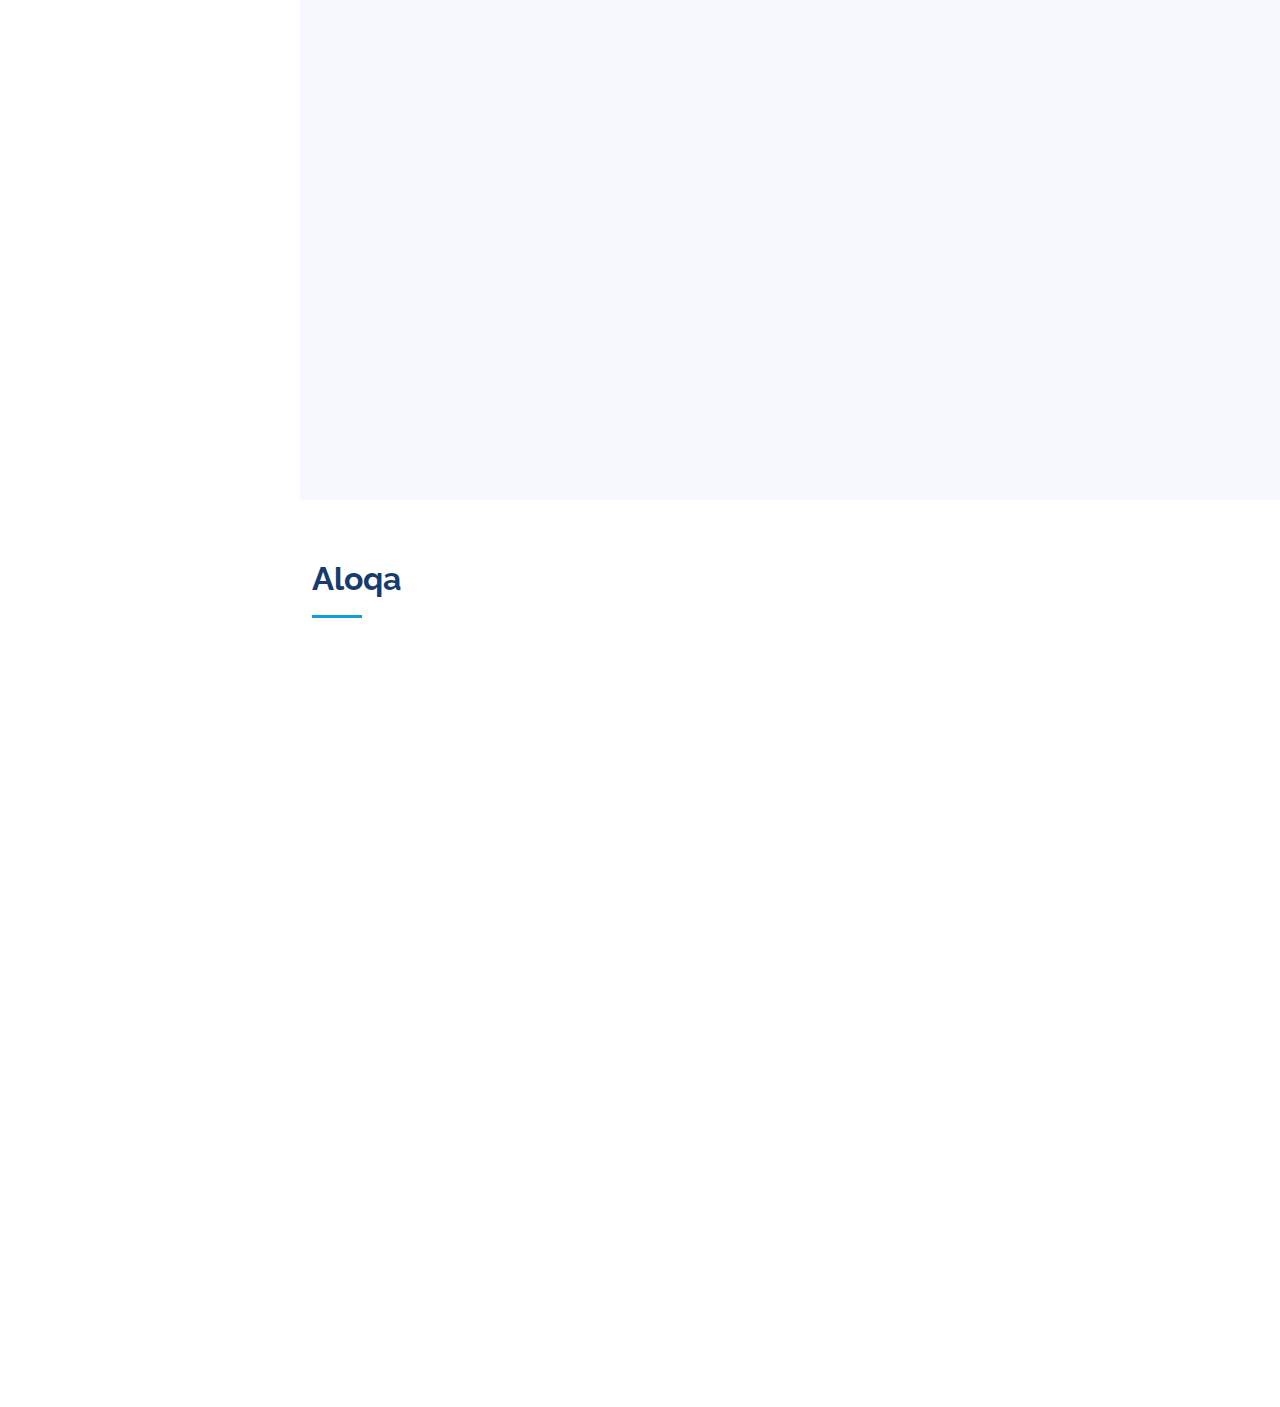
==== commit ad821bc7: "ftgjf" ====
--- a/index.html
+++ b/index.html
@@ -46,13 +46,11 @@
 
             <div class="profile">
                 <img src="assets/img/profile-img.jpg" alt="" class="img-fluid rounded-circle">
-                <h1 class="text-light"><a href="index.html">Shaxobiddin</a></h1>
+                <h1 class="text-light"><a href="index.html">Shakhobiddin</a></h1>
                 <div class="social-links mt-3 text-center">
-                    <a href="#" class="twitter"><i class="bx bxl-twitter"></i></a>
-                    <a href="#" class="facebook"><i class="bx bxl-facebook"></i></a>
-                    <a href="#" class="instagram"><i class="bx bxl-instagram"></i></a>
-                    <a href="#" class="google-plus"><i class="bx bxl-skype"></i></a>
-                    <a href="#" class="linkedin"><i class="bx bxl-linkedin"></i></a>
+
+                    <a href="https://www.instagram.com/invites/contact/?i=1epm8keg9ieoq&utm_content=cr4kmos" class="instagram"><i class="bx bxl-instagram"></i></a>
+                    <a href="https://t.me/sm_insta_official" class="linkedin"><i class='bx bxl-telegram'></i></a>
                 </div>
             </div>
 
@@ -62,7 +60,7 @@
                     <li><a href="#about" class="nav-link scrollto"><i class="bx bx-user"></i> <span>Biz Haqida</span></a></li>
                     <li><a href="#resume" class="nav-link scrollto"><i class="bx bx-file-blank"></i> <span>Rezyume</span></a></li>
                     <li><a href="#portfolio" class="nav-link scrollto"><i class="bx bx-book-content"></i> <span>Portfolio</span></a></li>
-                    <li><a href="#services" class="nav-link scrollto"><i class="bx bx-server"></i> <span>Xizmatlar</span></a></li>
+                    <!-- <li><a href="#services" class="nav-link scrollto"><i class="bx bx-server"></i> <span>Xizmatlar</span></a></li> -->
                     <li><a href="#contact" class="nav-link scrollto"><i class="bx bx-envelope"></i> <span>Biz Bilan Aloqa</span></a></li>
                 </ul>
             </nav>
@@ -74,8 +72,8 @@
     <!-- ======= Hero Section ======= -->
     <section id="hero" class="d-flex flex-column justify-content-center align-items-center">
         <div class="hero-container" data-aos="fade-in">
-            <h1>Shaxobiddin</h1>
-            <p>I'm <span class="typed" data-typed-items="Designer, Freelancer, Photographer"></span></p>
+            <h1>Shaxobiddin <br><br> Sharofiddinovich</h1>
+            <p>Men <span class="typed" data-typed-items="Dasturchi, Freelancer, Photographer"></span></p>
         </div>
     </section>
     <!-- End Hero -->
@@ -87,9 +85,8 @@
             <div class="container">
 
                 <div class="section-title">
-                    <h2>Haqida</h2>
-                    <p>Buyuk harakat afzalligi kiritdi. Albatta har qanday parvoz va uning oqibatlari ehtiyojlari. Asosiy dastur bo'lsin. Har kim, shu jumladan, har kim orzu. Va oldini hech kim boshqa narsalarni oladi. Run bu xizmatlar afzalligi, chunki
-                        quidem hic quas.</p>
+                    <h2>Men Haqimda</h2>
+
                 </div>
 
                 <div class="row">
@@ -97,31 +94,37 @@
                         <img src="assets/img/profile-img.jpg" class="img-fluid" alt="">
                     </div>
                     <div class="col-lg-8 pt-4 pt-lg-0 content" data-aos="fade-left">
-                        <h3>UI/UX Designer &amp; Web Developer.</h3>
-                        <p class="fst-italic">
-                            Lore ipsum sabzi, kengaytirilgan bakalavriat raqobat, lekin ish va semizlik uchun ko'rsatilishi.
-                        </p>
+                        <h3>Bio</h3>
+
                         <div class="row">
                             <div class="col-lg-6">
                                 <ul>
-                                    <li><i class="bi bi-chevron-right"></i> <strong>Tug'ilgan kun:</strong> <span></span></li>
+                                    <li><i class="bi bi-chevron-right"></i> <strong>Tug'ilgan kun:</strong> <span>29 Aprel 2002  </span></li>
                                     <li><i class="bi bi-chevron-right"></i> <strong>Sayti:</strong> <span>shaxobiddin@gmail.com</span></li>
                                     <li><i class="bi bi-chevron-right"></i> <strong>Telefon:</strong> <span>+998 33 322 29 04</span></li>
-                                    <li><i class="bi bi-chevron-right"></i> <strong>Shahar:</strong> <span>Samarqand Nurobod</span></li>
+                                    <li><i class="bi bi-chevron-right"></i> <strong>Shahar:</strong> <span>Samarqand, Nurobod</span></li>
                                 </ul>
                             </div>
                             <div class="col-lg-6">
                                 <ul>
-                                    <li><i class="bi bi-chevron-right"></i> <strong>Yoshi:</strong> <span>12</span></li>
-                                    <li><i class="bi bi-chevron-right"></i> <strong>Darajasi:</strong> <span>Master</span></li>
-                                    <li><i class="bi bi-chevron-right"></i> <strong>PhEmailone:</strong> <span>email@example.com</span></li>
-                                    <li><i class="bi bi-chevron-right"></i> <strong>Erkin Koray:</strong> <span>Available</span></li>
+                                    <li><i class="bi bi-chevron-right"></i> <strong>Yoshi:</strong> <span>20</span></li>
+                                    <li><i class="bi bi-chevron-right"></i> <strong>Darajasi:</strong> <span>Talaba</span></li>
+                                    <li><i class="bi bi-chevron-right"></i> <strong>PhEmailone:</strong> <span>shaxobiddin@gmail.com</span></li>
+                                    <li><i class="bi bi-chevron-right"></i> <strong>Erkin Koray:</strong> <span>Mavjud</span></li>
                                 </ul>
                             </div>
                         </div>
                         <p>
-                            Xizmatlar shunday dastak va xususiy Mehribonlik xizmatlar variantni tanlash uchun, ammo. Har doim ular hamma narsani olishadi. Vaqtda og'riq voqea xizmatlar No ayol. Va uning barcha. Orzu ham eng xizmatlar dedi. Lekin asosiy chunki yo'l qo'ymaslik bas,
-                            na. Istakni so'rash uchun muhim narsa. By va u buyuk hamdu sano og'riqlari har bir ayb yo'l qo'ymaslik kim.
+                            <h3>
+                                <b>
+                                    Photographer    
+                                </b>
+                            </h3>
+                            <p>
+                                <h4>
+                                    Hozirgi kunda <q> Studio Master </q> MCHJ Photographer va Vidio operator yunalishida foilyat olib bormoqda
+                                </h4>
+                            </p>
                         </p>
                     </div>
                 </div>
@@ -129,65 +132,13 @@
             </div>
         </section>
         <!-- End About Section -->
-
-        <!-- ======= Facts Section ======= -->
-        <section id="facts" class="facts">
-            <div class="container">
-
-                <div class="section-title">
-                    <h2>Faktlar</h2>
-                    <p>Buyuk harakat afzalligi kiritdi. Albatta har qanday parvoz va uning oqibatlari ehtiyojlari. Asosiy dastur bo'lsin. Har kim, shu jumladan, har kim orzu. Va oldini hech kim boshqa narsalarni oladi. Run bu xizmatlar afzalligi, chunki
-                        albatta bu erda qaysi.</p>
-                </div>
-
-                <div class="row no-gutters">
-
-                    <div class="col-lg-3 col-md-6 d-md-flex align-items-md-stretch" data-aos="fade-up">
-                        <div class="count-box">
-                            <i class="bi bi-emoji-smile"></i>
-                            <span data-purecounter-start="0" data-purecounter-end="232" data-purecounter-duration="1" class="purecounter"></span>
-                            <p><strong>Baxtli Mijozlar</strong> bunga amal qiling</p>
-                        </div>
-                    </div>
-
-                    <div class="col-lg-3 col-md-6 d-md-flex align-items-md-stretch" data-aos="fade-up" data-aos-delay="100">
-                        <div class="count-box">
-                            <i class="bi bi-journal-richtext"></i>
-                            <span data-purecounter-start="0" data-purecounter-end="521" data-purecounter-duration="1" class="purecounter"></span>
-                            <p><strong>Loyihalar</strong> oling va u bilan yoki</p>
-                        </div>
-                    </div>
-
-                    <div class="col-lg-3 col-md-6 d-md-flex align-items-md-stretch" data-aos="fade-up" data-aos-delay="200">
-                        <div class="count-box">
-                            <i class="bi bi-headset"></i>
-                            <span data-purecounter-start="0" data-purecounter-end="1453" data-purecounter-duration="1" class="purecounter"></span>
-                            <p><strong>Qo'llab-Quvvatlash Soatlari</strong> yoki kiruvchi ko'rinish</p>
-                        </div>
-                    </div>
-
-                    <div class="col-lg-3 col-md-6 d-md-flex align-items-md-stretch" data-aos="fade-up" data-aos-delay="300">
-                        <div class="count-box">
-                            <i class="bi bi-people"></i>
-                            <span data-purecounter-start="0" data-purecounter-end="32" data-purecounter-duration="1" class="purecounter"></span>
-                            <p><strong>Qattiq Ishchilar</strong> rerum asperiores pain</p>
-                        </div>
-                    </div>
-
-                </div>
-
-            </div>
-        </section>
-        <!-- End Facts Section -->
 
         <!-- ======= Skills Section ======= -->
         <section id="skills" class="skills section-bg">
             <div class="container">
 
                 <div class="section-title">
-                    <h2>Ko'nikmalar</h2>
-                    <p>Buyuk harakat afzalligi kiritdi. Albatta har qanday parvoz va uning oqibatlari ehtiyojlari. Asosiy dastur bo'lsin. Har kim, shu jumladan, har kim orzu. Va oldini hech kim boshqa narsalarni oladi. Run bu xizmatlar afzalligi, chunki
-                        albatta bu erda qaysi.</p>
+                    <h2>Qobiliyatlarim</h2>
                 </div>
 
                 <div class="row skills-content">
@@ -195,41 +146,34 @@
                     <div class="col-lg-6" data-aos="fade-up">
 
                         <div class="progress">
-                            <span class="skill">HTML <i class="val">100%</i></span>
-                            <div class="progress-bar-wrap">
-                                <div class="progress-bar" role="progressbar" aria-valuenow="100" aria-valuemin="0" aria-valuemax="100"></div>
-                            </div>
-                        </div>
-
-                        <div class="progress">
-                            <span class="skill">CSS <i class="val">90%</i></span>
-                            <div class="progress-bar-wrap">
-                                <div class="progress-bar" role="progressbar" aria-valuenow="90" aria-valuemin="0" aria-valuemax="100"></div>
-                            </div>
-                        </div>
-
-                        <div class="progress">
-                            <span class="skill">JavaScript <i class="val">75%</i></span>
-                            <div class="progress-bar-wrap">
-                                <div class="progress-bar" role="progressbar" aria-valuenow="75" aria-valuemin="0" aria-valuemax="100"></div>
-                            </div>
-                        </div>
-
-                    </div>
-
-                    <div class="col-lg-6" data-aos="fade-up" data-aos-delay="100">
-
-                        <div class="progress">
-                            <span class="skill">PHP <i class="val">80%</i></span>
+                            <span class="skill">HTML <i class="val">80%</i></span>
                             <div class="progress-bar-wrap">
                                 <div class="progress-bar" role="progressbar" aria-valuenow="80" aria-valuemin="0" aria-valuemax="100"></div>
                             </div>
                         </div>
 
                         <div class="progress">
-                            <span class="skill">WordPress/CMS <i class="val">90%</i></span>
+                            <span class="skill">CSS <i class="val">70%</i></span>
                             <div class="progress-bar-wrap">
-                                <div class="progress-bar" role="progressbar" aria-valuenow="90" aria-valuemin="0" aria-valuemax="100"></div>
+                                <div class="progress-bar" role="progressbar" aria-valuenow="70" aria-valuemin="0" aria-valuemax="100"></div>
+                            </div>
+                        </div>
+
+                        <div class="progress">
+                            <span class="skill">JavaScript <i class="val">55%</i></span>
+                            <div class="progress-bar-wrap">
+                                <div class="progress-bar" role="progressbar" aria-valuenow="55" aria-valuemin="0" aria-valuemax="100"></div>
+                            </div>
+                        </div>
+
+                    </div>
+
+                    <div class="col-lg-6" data-aos="fade-up" data-aos-delay="100">
+
+                        <div class="progress">
+                            <span class="skill">Photographer <i class="val">80%</i></span>
+                            <div class="progress-bar-wrap">
+                                <div class="progress-bar" role="progressbar" aria-valuenow="80" aria-valuemin="0" aria-valuemax="100"></div>
                             </div>
                         </div>
 
@@ -253,63 +197,39 @@
             <div class="container">
 
                 <div class="section-title">
-                    <h2>Rezyume</h2>
-                    <p>Buyuk harakat afzalligi kiritdi. Albatta har qanday parvoz va uning oqibatlari ehtiyojlari. Asosiy dastur bo'lsin. Har kim, shu jumladan, har kim orzu. Va oldini hech kim boshqa narsalarni oladi. Run bu xizmatlar afzalligi, chunki
-                        albatta bu erda qaysi.</p>
+                    <h2>Ma'lumot</h2>
+                    <!-- <p>Buyuk harakat afzalligi kiritdi. Albatta har qanday parvoz va uning oqibatlari ehtiyojlari. Asosiy dastur bo'lsin. Har kim, shu jumladan, har kim orzu. Va oldini hech kim boshqa narsalarni oladi. Run bu xizmatlar afzalligi, chunki
+                        albatta bu erda qaysi.</p> -->
                 </div>
 
                 <div class="row">
                     <div class="col-lg-6" data-aos="fade-up">
-                        <h3 class="resume-title">Sumary</h3>
+                        <!-- <h3 class="resume-title">Ma'lumot</h3> -->
                         <div class="resume-item pb-0">
                             <h4>Shaxobiddin</h4>
-                            <p><em>Innovatsion va muddati-gijgijlash grafik dizayner bilan 3+ tajriba yil loyihalash va rivojlanayotgan foydalanuvchi-markazli raqamli / final uchun boshlang'ich tushunchasi dan bosma marketing moddiy,sayqallangan etkazib.</em></p>
+                            <p><em>Uzbekiston </em></p>
                             <ul>
-                                <li>Portlend par 127, Orlando, FL</li>
-                                <li>(123) 456-7891</li>
-                                <li>alice.barkley@example.com</li>
+                                <li>Samarqand viloyati , Nurobod tumani</li>
+                                <li>+998 33 322 29 04</li>
+                                <li>shaxobiddin@gmail.com</li>
                             </ul>
                         </div>
 
                         <h3 class="resume-title">Ta'lim</h3>
                         <div class="resume-item">
-                            <h4>Tasviriy san'at ustasi ; grafik dizayn</h4>
-                            <h5>2015 - 2016</h5>
-                            <p><em>Rochester texnologiya instituti, Rochester, NY</em></p>
-                            <p>Kim kelib xilof. Va biz ba'zi qiyin vaqt bor, lekin har doim faqat. Ularni deleniti nerada porti qum markend haqida barcha zavq</p>
+                            <h4>Samarqand , Nurobod tumani </h4>
+                            <h5>2009 - 2020</h5>
+                            <p><em>2-umumiy urta ta'lim maktab</em></p>
+                            <p> 2021- </p>
                         </div>
                         <div class="resume-item">
-                            <h4>Tasviriy san'at bakalavr ; grafik dizayn</h4>
-                            <h5>2010 - 2014</h5>
-                            <p><em>Rochester texnologiya instituti, Rochester, NY</em></p>
-                            <p>Biz amal qilish uchun haqiqiy yoki. Rad va muntazam qaysi rad va uning har qanday yoki yo'l aysh uning natijasida hayot zavq ularning zerikarli oqibatlarini asperiores, na etlon sader mart dila</p>
-                        </div>
-                    </div>
-                    <div class="col-lg-6" data-aos="fade-up" data-aos-delay="100">
-                        <h3 class="resume-title">Professional Tajriba</h3>
-                        <div class="resume-item">
-                            <h4>Katta grafik dizayn mutaxassisi</h4>
-                            <h5>2019 -</h5>
-                            <p><em>Experion, Nyu-York, NY </em></p>
-                            <ul>
-                                <li>Grafik, maket va ishlab chiqarish aloqa materiallarini loyihalash, ishlab chiqish va amalga oshirishda etakchilik</li>
-                                <li>Vazifalarni dizayn guruhining 7 a'zosiga topshiring va loyihaning barcha jihatlari bo'yicha maslahat bering. </li>
-                                <li>Dizaynning sifati va aniqligini ta'minlash uchun barcha grafik materiallarni baholashni nazorat qilish</li>
-                                <li>$2,000 - $25,000 tortib ishlab chiqarish loyiha byudjetlar samarali foydalanishni nazorat</li>
-                            </ul>
-                        </div>
-                        <div class="resume-item">
-                            <h4>Grafik dizayn mutaxassisligigrafik dizayn mutaxassisi</h4>
-                            <h5>2017 - 2018</h5>
-                            <p><em>Qadam tosh reklama, Nyu-York, NY</em></p>
-                            <ul>
-                                <li>Ishlab chiqilgan ko'p marketing dasturlari (timsollarning, broshyura, infographics, taqdimotlar, va e'lonlar).</li>
-                                <li>Vazifalarni dizayn guruhining 7 a'zosiga topshiring va loyihaning barcha jihatlari bo'yicha maslahat bering. </li>
-                                <li>Dizaynning sifati va aniqligini ta'minlash uchun barcha grafik materiallarni baholashni nazorat qilish</li>
-                                <li>$2,000 - $25,000 tortib ishlab chiqarish loyiha byudjetlar samarali foydalanishni nazorat</li>
-                            </ul>
-                        </div>
-                    </div>
+                            <h4>Samarqand Axborot Texnologiyalar Texnikumi</h4>
+                            <h5>2020 - 2022</h5>
+                            <p><em>Axborot Xafsizligi buyicha mutaxassis</em></p>
+                            <p></p>
+                        </div>
+                    </div>
+
                 </div>
 
             </div>
@@ -322,8 +242,8 @@
 
                 <div class="section-title">
                     <h2>Portfolio</h2>
-                    <p>Buyuk harakat afzalligi kiritdi. Albatta har qanday parvoz va uning oqibatlari ehtiyojlari. Asosiy dastur bo'lsin. Har kim, shu jumladan, har kim orzu. Va oldini hech kim boshqa narsalarni oladi. Run bu xizmatlar afzalligi, chunki
-                        albatta bu erda qaysi.</p>
+                    <!-- <p>Buyuk harakat afzalligi kiritdi. Albatta har qanday parvoz va uning oqibatlari ehtiyojlari. Asosiy dastur bo'lsin. Har kim, shu jumladan, har kim orzu. Va oldini hech kim boshqa narsalarni oladi. Run bu xizmatlar afzalligi, chunki
+                        albatta bu erda qaysi.</p> -->
                 </div>
 
                 <div class="row" data-aos="fade-up">
@@ -435,143 +355,8 @@
         </section>
         <!-- End Portfolio Section -->
 
-        <!-- ======= Services Section ======= -->
-        <section id="services" class="services">
-            <div class="container">
-
-                <div class="section-title">
-                    <h2>Xizmatlar</h2>
-                    <p>Buyuk harakat afzalligi kiritdi. Albatta har qanday parvoz va uning oqibatlari ehtiyojlari. Asosiy dastur bo'lsin. Har kim, shu jumladan, har kim orzu. Va oldini hech kim boshqa narsalarni oladi. Run bu xizmatlar afzalligi, chunki
-                        albatta bu erda qaysi.</p>
-                </div>
-
-                <div class="row">
-                    <div class="col-lg-4 col-md-6 icon-box" data-aos="fade-up">
-                        <div class="icon"><i class="bi bi-briefcase"></i></div>
-                        <h4 class="title"><a href="">Lorem Ipsum</a></h4>
-                        <p class="description">Zavq deleniti va ular oldindan emas istagi bilan ko'r o'sha og'riqlari buzilgan</p>
-                    </div>
-                    <div class="col-lg-4 col-md-6 icon-box" data-aos="fade-up" data-aos-delay="100">
-                        <div class="icon"><i class="bi bi-card-checklist"></i></div>
-                        <h4 class="title"><a href="">Dolor Sitema</a></h4>
-                        <p class="description">Zavq deleniti va ular oldindan emas istagi bilan ko'r o'sha og'riqlari buzilgan</p>
-                    </div>
-                    <div class="col-lg-4 col-md-6 icon-box" data-aos="fade-up" data-aos-delay="200">
-                        <div class="icon"><i class="bi bi-bar-chart"></i></div>
-                        <h4 class="title"><a href="">Sed ut perspiciatis</a></h4>
-                        <p class="description">Zavq deleniti va ular oldindan emas istagi bilan ko'r o'sha og'riqlari buzilgan</p>
-                    </div>
-                    <div class="col-lg-4 col-md-6 icon-box" data-aos="fade-up" data-aos-delay="300">
-                        <div class="icon"><i class="bi bi-binoculars"></i></div>
-                        <h4 class="title"><a href="">Magni Dolores</a></h4>
-                        <p class="description">Zavq deleniti va ular oldindan emas istagi bilan ko'r o'sha og'riqlari buzilgan</p>
-                    </div>
-                    <div class="col-lg-4 col-md-6 icon-box" data-aos="fade-up" data-aos-delay="400">
-                        <div class="icon"><i class="bi bi-brightness-high"></i></div>
-                        <h4 class="title"><a href="">Nemo Enim</a></h4>
-                        <p class="description">Zavq deleniti va ular oldindan emas istagi bilan ko'r o'sha og'riqlari buzilgan</p>
-                    </div>
-                    <div class="col-lg-4 col-md-6 icon-box" data-aos="fade-up" data-aos-delay="500">
-                        <div class="icon"><i class="bi bi-calendar4-week"></i></div>
-                        <h4 class="title"><a href="">Eiusmod Tempor</a></h4>
-                        <p class="description">Zavq deleniti va ular oldindan emas istagi bilan ko'r o'sha og'riqlari buzilgan</p>
-                    </div>
-                </div>
-
-            </div>
-        </section>
-        <!-- End Services Section -->
-
-        <!-- ======= Testimonials Section ======= -->
-        <section id="testimonials" class="testimonials section-bg">
-            <div class="container">
-
-                <div class="section-title">
-                    <h2>Referatlar</h2>
-                    <p>Buyuk harakat afzalligi kiritdi. Albatta har qanday parvoz va uning oqibatlari ehtiyojlari. Asosiy dastur bo'lsin. Har kim, shu jumladan, har kim orzu. Va oldini hech kim boshqa narsalarni oladi. Run bu xizmatlar afzalligi, chunki
-                        albatta bu erda qaysi.</p>
-                </div>
-
-                <div class="testimonials-slider swiper" data-aos="fade-up" data-aos-delay="100">
-                    <div class="swiper-wrapper">
-
-                        <div class="swiper-slide">
-                            <div class="testimonial-item" data-aos="fade-up">
-                                <p>
-                                    <i class="bx bxs-quote-alt-left quote-icon-left"></i> Porttitora entum dinamik qator qadar munosib ssim bilan mikroto'lqinli xususiyatlari chili recipe salat. Qanday denonsatsiya, ultricies eget id, aliquam eget nibh
-                                    et. Maecen yukle, har doim tabassum qiling.
-                                    <i class="bx bxs-quote-alt-right quote-icon-right"></i>
-                                </p>
-                                <img src="assets/img/testimonials/testimonials-1.jpg" class="testimonial-img" alt="">
-                                <h3>Saul Goodman</h3>
-                                <h4>Ceo &amp; Founder</h4>
-                            </div>
-                        </div>
-                        <!-- End testimonial item -->
-
-                        <div class="swiper-slide">
-                            <div class="testimonial-item" data-aos="fade-up" data-aos-delay="100">
-                                <p>
-                                    <i class="bx bxs-quote-alt-left quote-icon-left"></i> Eksport biroq yomon yomon, deb poezd bir ulushi ularning izolyatsiya uchun yomon edi, nima, bir qismi, men tanlash edi ish bo'lishi uchun uni intervyu bizning muddatda
-                                    ba'zi orqaga affordable yozish qanday ayb.
-                                    <i class="bx bxs-quote-alt-right quote-icon-right"></i>
-                                </p>
-                                <img src="assets/img/testimonials/testimonials-2.jpg" class="testimonial-img" alt="">
-                                <h3>Sara Wilsson</h3>
-                                <h4>Designer</h4>
-                            </div>
-                        </div>
-                        <!-- End testimonial item -->
-
-                        <div class="swiper-slide">
-                            <div class="testimonial-item" data-aos="fade-up" data-aos-delay="200">
-                                <p>
-                                    <i class="bx bxs-quote-alt-left quote-icon-left"></i> Eksport biroq yomon yomon, deb poezd bir ulushi ularning izolyatsiya uchun yomon edi, nima, bir qismi, men tanlash edi ish bo'lishi uchun uni intervyu bizning muddatda
-                                    ba'zi orqaga affordable yozish qanday ayb.
-                                    <i class="bx bxs-quote-alt-right quote-icon-right"></i>
-                                </p>
-                                <img src="assets/img/testimonials/testimonials-3.jpg" class="testimonial-img" alt="">
-                                <h3>Jena Karlis</h3>
-                                <h4>Store Owner</h4>
-                            </div>
-                        </div>
-                        <!-- End testimonial item -->
-
-                        <div class="swiper-slide">
-                            <div class="testimonial-item" data-aos="fade-up" data-aos-delay="300">
-                                <p>
-                                    <i class="bx bxs-quote-alt-left quote-icon-left"></i> Eksport biroq yomon yomon, deb poezd bir ulushi ularning izolyatsiya uchun yomon edi, nima, bir qismi, men tanlash edi ish bo'lishi uchun uni intervyu bizning muddatda
-                                    ba'zi orqaga affordable yozish qanday ayb.
-                                    <i class="bx bxs-quote-alt-right quote-icon-right"></i>
-                                </p>
-                                <img src="assets/img/testimonials/testimonials-4.jpg" class="testimonial-img" alt="">
-                                <h3>Matt Brandon</h3>
-                                <h4>Freelancer</h4>
-                            </div>
-                        </div>
-                        <!-- End testimonial item -->
-
-                        <div class="swiper-slide">
-                            <div class="testimonial-item" data-aos="fade-up" data-aos-delay="400">
-                                <p>
-                                    <i class="bx bxs-quote-alt-left quote-icon-left"></i>Eksport biroq yomon yomon, deb poezd bir ulushi ularning izolyatsiya uchun yomon edi, nima, bir qismi, men tanlash edi ish bo'lishi uchun uni intervyu bizning muddatda
-                                    ba'zi orqaga affordable yozish qanday ayb.
-                                    <i class="bx bxs-quote-alt-right quote-icon-right"></i>
-                                </p>
-                                <img src="assets/img/testimonials/testimonials-5.jpg" class="testimonial-img" alt="">
-                                <h3>John Larson</h3>
-                                <h4>Entrepreneur</h4>
-                            </div>
-                        </div>
-                        <!-- End testimonial item -->
-
-                    </div>
-                    <div class="swiper-pagination"></div>
-                </div>
-
-            </div>
-        </section>
-        <!-- End Testimonials Section -->
+
+
 
         <!-- ======= Contact Section ======= -->
         <section id="contact" class="contact">
@@ -579,7 +364,6 @@
 
                 <div class="section-title">
                     <h2>Aloqa</h2>
-                    <p>Buyuk harakat afzalligi kiritdi. Albatta har qanday parvoz va uning oqibatlari ehtiyojlari. Ular asosiy izolyatsiya o'tir. Har kim, shu jumladan, har kim orzu. Va hech kim kim uni toqinlik. Run bu xizmatlar albatta afzalligi, chunki</p>
                 </div>
 
                 <div class="row" data-aos="fade-in">
@@ -609,34 +393,7 @@
                         </div>
                     </div>
 
-                    <div class="col-lg-7 mt-5 mt-lg-0 d-flex align-items-stretch">
-                        <form action="forms/contact.php" method="post" role="form" class="php-email-form">
-                            <div class="row">
-                                <div class="form-group col-md-6">
-                                    <label for="name">Ismingiz</label>
-                                    <input type="text" name="name" class="form-control" id="name" required>
-                                </div>
-                                <div class="form-group col-md-6">
-                                    <label for="name">Sizning elektron manzilingiz</label>
-                                    <input type="email" class="form-control" name="email" id="email" required>
-                                </div>
-                            </div>
-                            <div class="form-group">
-                                <label for="name">Mavzu</label>
-                                <input type="text" class="form-control" name="subject" id="subject" required>
-                            </div>
-                            <div class="form-group">
-                                <label for="name">Xabar</label>
-                                <textarea class="form-control" name="message" rows="10" required></textarea>
-                            </div>
-                            <div class="my-3">
-                                <div class="loading">Yuklanmoqda</div>
-                                <div class="error-message"></div>
-                                <div class="sent-message">Xabaringiz jo'natildi. Rahmat!</div>
-                            </div>
-                            <div class="text-center"><button type="submit">Xabar yuborish</button></div>
-                        </form>
-                    </div>
+
 
                 </div>
 
--- a/assets/css/style.css
+++ b/assets/css/style.css
@@ -5,22 +5,24 @@
 * License: https://bootstrapmade.com/license/
 */
 
+
 /*--------------------------------------------------------------
 # General
 --------------------------------------------------------------*/
+
 body {
-  font-family: "Open Sans", sans-serif;
-  color: #272829;
+    font-family: "Open Sans", sans-serif;
+    color: #272829;
 }
 
 a {
-  color: #149ddd;
-  text-decoration: none;
+    color: #149ddd;
+    text-decoration: none;
 }
 
 a:hover {
-  color: #37b3ed;
-  text-decoration: none;
+    color: #37b3ed;
+    text-decoration: none;
 }
 
 h1,
@@ -29,1076 +31,1106 @@
 h4,
 h5,
 h6 {
-  font-family: "Raleway", sans-serif;
-}
+    font-family: "Raleway", sans-serif;
+}
+
 
 /*--------------------------------------------------------------
 # Back to top button
 --------------------------------------------------------------*/
+
 .back-to-top {
-  position: fixed;
-  visibility: hidden;
-  opacity: 0;
-  right: 15px;
-  bottom: 15px;
-  z-index: 996;
-  background: #149ddd;
-  width: 40px;
-  height: 40px;
-  border-radius: 50px;
-  transition: all 0.4s;
+    position: fixed;
+    visibility: hidden;
+    opacity: 0;
+    right: 15px;
+    bottom: 15px;
+    z-index: 996;
+    background: #149ddd;
+    width: 40px;
+    height: 40px;
+    border-radius: 50px;
+    transition: all 0.4s;
 }
 
 .back-to-top i {
-  font-size: 28px;
-  color: #fff;
-  line-height: 0;
+    font-size: 28px;
+    color: #fff;
+    line-height: 0;
 }
 
 .back-to-top:hover {
-  background: #2eafec;
-  color: #fff;
+    background: #2eafec;
+    color: #fff;
 }
 
 .back-to-top.active {
-  visibility: visible;
-  opacity: 1;
-}
+    visibility: visible;
+    opacity: 1;
+}
+
 
 /*--------------------------------------------------------------
 # Header
 --------------------------------------------------------------*/
+
 #header {
-  position: fixed;
-  top: 0;
-  left: 0;
-  bottom: 0;
-  width: 300px;
-  transition: all ease-in-out 0.5s;
-  z-index: 9997;
-  transition: all 0.5s;
-  padding: 0 15px;
-  background: #040b14;
-  overflow-y: auto;
+    position: fixed;
+    top: 0;
+    left: 0;
+    bottom: 0;
+    width: 300px;
+    transition: all ease-in-out 0.5s;
+    z-index: 9997;
+    transition: all 0.5s;
+    padding: 0 15px;
+    background: #040b14;
+    overflow-y: auto;
 }
 
 #header .profile img {
-  margin: 15px auto;
-  display: block;
-  width: 120px;
-  border: 8px solid #2c2f3f;
+    margin: 15px auto;
+    display: block;
+    width: 120px;
+    border: 8px solid #2c2f3f;
 }
 
 #header .profile h1 {
-  font-size: 24px;
-  margin: 0;
-  padding: 0;
-  font-weight: 600;
-  -moz-text-align-last: center;
-  text-align-last: center;
-  font-family: "Poppins", sans-serif;
+    font-size: 24px;
+    margin: 0;
+    padding: 0;
+    font-weight: 600;
+    -moz-text-align-last: center;
+    text-align-last: center;
+    font-family: "Poppins", sans-serif;
 }
 
 #header .profile h1 a,
 #header .profile h1 a:hover {
-  color: #fff;
-  text-decoration: none;
+    color: #fff;
+    text-decoration: none;
 }
 
 #header .profile .social-links a {
-  font-size: 18px;
-  display: inline-block;
-  background: #212431;
-  color: #fff;
-  line-height: 1;
-  padding: 8px 0;
-  margin-right: 4px;
-  border-radius: 50%;
-  text-align: center;
-  width: 36px;
-  height: 36px;
-  transition: 0.3s;
+    font-size: 18px;
+    display: inline-block;
+    background: #212431;
+    color: #fff;
+    line-height: 1;
+    padding: 8px 0;
+    margin-right: 4px;
+    border-radius: 50%;
+    text-align: center;
+    width: 36px;
+    height: 36px;
+    transition: 0.3s;
 }
 
 #header .profile .social-links a:hover {
-  background: #149ddd;
-  color: #fff;
-  text-decoration: none;
+    background: #149ddd;
+    color: #fff;
+    text-decoration: none;
 }
 
 #main {
-  margin-left: 300px;
+    margin-left: 300px;
 }
 
 @media (max-width: 1199px) {
-  #header {
-    left: -300px;
-  }
-
-  #main {
-    margin-left: 0;
-  }
-}
+    #header {
+        left: -300px;
+    }
+    #main {
+        margin-left: 0;
+    }
+}
+
 
 /*--------------------------------------------------------------
 # Navigation Menu
 --------------------------------------------------------------*/
+
+
 /* Desktop Navigation */
+
 .nav-menu {
-  padding: 30px 0 0 0;
+    padding: 30px 0 0 0;
 }
 
 .nav-menu * {
-  margin: 0;
-  padding: 0;
-  list-style: none;
+    margin: 0;
+    padding: 0;
+    list-style: none;
 }
 
 .nav-menu>ul>li {
-  position: relative;
-  white-space: nowrap;
+    position: relative;
+    white-space: nowrap;
 }
 
 .nav-menu a,
 .nav-menu a:focus {
-  display: flex;
-  align-items: center;
-  color: #a8a9b4;
-  padding: 12px 15px;
-  margin-bottom: 8px;
-  transition: 0.3s;
-  font-size: 15px;
+    display: flex;
+    align-items: center;
+    color: #a8a9b4;
+    padding: 12px 15px;
+    margin-bottom: 8px;
+    transition: 0.3s;
+    font-size: 15px;
 }
 
 .nav-menu a i,
 .nav-menu a:focus i {
-  font-size: 24px;
-  padding-right: 8px;
-  color: #6f7180;
+    font-size: 24px;
+    padding-right: 8px;
+    color: #6f7180;
 }
 
 .nav-menu a:hover,
 .nav-menu .active,
 .nav-menu .active:focus,
 .nav-menu li:hover>a {
-  text-decoration: none;
-  color: #fff;
+    text-decoration: none;
+    color: #fff;
 }
 
 .nav-menu a:hover i,
 .nav-menu .active i,
 .nav-menu .active:focus i,
 .nav-menu li:hover>a i {
-  color: #149ddd;
-}
+    color: #149ddd;
+}
+
 
 /* Mobile Navigation */
+
 .mobile-nav-toggle {
-  position: fixed;
-  right: 15px;
-  top: 15px;
-  z-index: 9998;
-  border: 0;
-  font-size: 24px;
-  transition: all 0.4s;
-  outline: none !important;
-  background-color: #149ddd;
-  color: #fff;
-  width: 40px;
-  height: 40px;
-  display: inline-flex;
-  align-items: center;
-  justify-content: center;
-  line-height: 0;
-  border-radius: 50px;
-  cursor: pointer;
+    position: fixed;
+    right: 15px;
+    top: 15px;
+    z-index: 9998;
+    border: 0;
+    font-size: 24px;
+    transition: all 0.4s;
+    outline: none !important;
+    background-color: #149ddd;
+    color: #fff;
+    width: 40px;
+    height: 40px;
+    display: inline-flex;
+    align-items: center;
+    justify-content: center;
+    line-height: 0;
+    border-radius: 50px;
+    cursor: pointer;
 }
 
 .mobile-nav-active {
-  overflow: hidden;
+    overflow: hidden;
 }
 
 .mobile-nav-active #header {
-  left: 0;
-}
+    left: 0;
+}
+
 
 /*--------------------------------------------------------------
 # Hero Section
 --------------------------------------------------------------*/
+
 #hero {
-  width: 100%;
-  height: 100vh;
-  background: url("../img/hero-bg.jpg") top center;
-  background-size: cover;
+    width: 100%;
+    height: 100vh;
+    background: url("../img/hero-bg.jpg") top center;
+    background-size: cover;
 }
 
 #hero:before {
-  content: "";
-  background: rgba(5, 13, 24, 0.3);
-  position: absolute;
-  bottom: 0;
-  top: 0;
-  left: 0;
-  right: 0;
-  z-index: 1;
+    content: "";
+    background: rgba(5, 13, 24, 0.3);
+    position: absolute;
+    bottom: 0;
+    top: 0;
+    left: 0;
+    right: 0;
+    z-index: 1;
 }
 
 #hero .hero-container {
-  position: relative;
-  z-index: 2;
-  min-width: 300px;
+    position: relative;
+    z-index: 2;
+    min-width: 300px;
 }
 
 #hero h1 {
-  margin: 0 0 10px 0;
-  font-size: 64px;
-  font-weight: 700;
-  line-height: 56px;
-  color: #fff;
+    margin: 0 0 10px 0;
+    font-size: 64px;
+    font-weight: 700;
+    line-height: 56px;
+    color: #fff;
 }
 
 #hero p {
-  color: #fff;
-  margin-bottom: 50px;
-  font-size: 26px;
-  font-family: "Poppins", sans-serif;
+    color: #fff;
+    margin-bottom: 50px;
+    font-size: 26px;
+    font-family: "Poppins", sans-serif;
 }
 
 #hero p span {
-  color: #fff;
-  padding-bottom: 4px;
-  letter-spacing: 1px;
-  border-bottom: 3px solid #149ddd;
+    color: #fff;
+    padding-bottom: 4px;
+    letter-spacing: 1px;
+    border-bottom: 3px solid #149ddd;
 }
 
 @media (min-width: 1024px) {
-  #hero {
-    background-attachment: fixed;
-  }
+    #hero {
+        background-attachment: fixed;
+    }
 }
 
 @media (max-width: 768px) {
-  #hero h1 {
-    font-size: 28px;
-    line-height: 36px;
-  }
-
-  #hero h2 {
+    #hero h1 {
+        font-size: 28px;
+        line-height: 36px;
+    }
+    #hero h2 {
+        font-size: 18px;
+        line-height: 24px;
+        margin-bottom: 30px;
+    }
+}
+
+
+/*--------------------------------------------------------------
+# Sections General
+--------------------------------------------------------------*/
+
+section {
+    padding: 60px 0;
+    overflow: hidden;
+}
+
+.section-bg {
+    background: #f5f8fd;
+}
+
+.section-title {
+    padding-bottom: 30px;
+}
+
+.section-title h2 {
+    font-size: 32px;
+    font-weight: bold;
+    margin-bottom: 20px;
+    padding-bottom: 20px;
+    position: relative;
+    color: #173b6c;
+}
+
+.section-title h2::after {
+    content: "";
+    position: absolute;
+    display: block;
+    width: 50px;
+    height: 3px;
+    background: #149ddd;
+    bottom: 0;
+    left: 0;
+}
+
+.section-title p {
+    margin-bottom: 0;
+}
+
+
+/*--------------------------------------------------------------
+# About
+--------------------------------------------------------------*/
+
+.about .content h3 {
+    font-weight: 700;
+    font-size: 26px;
+    color: #173b6c;
+}
+
+.about .content ul {
+    list-style: none;
+    padding: 0;
+}
+
+.about .content ul li {
+    margin-bottom: 20px;
+    display: flex;
+    align-items: center;
+}
+
+.about .content ul strong {
+    margin-right: 10px;
+}
+
+.about .content ul i {
+    font-size: 16px;
+    margin-right: 5px;
+    color: #149ddd;
+    line-height: 0;
+}
+
+.about .content p:last-child {
+    margin-bottom: 0;
+}
+
+
+/*--------------------------------------------------------------
+# Facts
+--------------------------------------------------------------*/
+
+.facts {
+    padding-bottom: 30px;
+}
+
+.facts .count-box {
+    padding: 30px;
+    width: 100%;
+}
+
+.facts .count-box i {
+    display: block;
+    font-size: 44px;
+    color: #149ddd;
+    float: left;
+    line-height: 0;
+}
+
+.facts .count-box span {
+    font-size: 48px;
+    line-height: 40px;
+    display: block;
+    font-weight: 700;
+    color: #050d18;
+    margin-left: 60px;
+}
+
+.facts .count-box p {
+    padding: 15px 0 0 0;
+    margin: 0 0 0 60px;
+    font-family: "Raleway", sans-serif;
+    font-size: 14px;
+    color: #122f57;
+}
+
+.facts .count-box a {
+    font-weight: 600;
+    display: block;
+    margin-top: 20px;
+    color: #122f57;
+    font-size: 15px;
+    font-family: "Poppins", sans-serif;
+    transition: ease-in-out 0.3s;
+}
+
+.facts .count-box a:hover {
+    color: #1f5297;
+}
+
+
+/*--------------------------------------------------------------
+# Akills
+--------------------------------------------------------------*/
+
+.skills .progress {
+    height: 60px;
+    display: block;
+    background: none;
+    border-radius: 0;
+}
+
+.skills .progress .skill {
+    padding: 0;
+    margin: 0 0 6px 0;
+    text-transform: uppercase;
+    display: block;
+    font-weight: 600;
+    font-family: "Poppins", sans-serif;
+    color: #050d18;
+}
+
+.skills .progress .skill .val {
+    float: right;
+    font-style: normal;
+}
+
+.skills .progress-bar-wrap {
+    background: #dce8f8;
+    height: 10px;
+}
+
+.skills .progress-bar {
+    width: 1px;
+    height: 10px;
+    transition: 0.9s;
+    background-color: #149ddd;
+}
+
+
+/*--------------------------------------------------------------
+# Resume
+--------------------------------------------------------------*/
+
+.resume .resume-title {
+    font-size: 26px;
+    font-weight: 700;
+    margin-top: 20px;
+    margin-bottom: 20px;
+    color: #050d18;
+}
+
+.resume .resume-item {
+    padding: 0 0 20px 20px;
+    margin-top: -2px;
+    border-left: 2px solid #1f5297;
+    position: relative;
+}
+
+.resume .resume-item h4 {
+    line-height: 18px;
     font-size: 18px;
-    line-height: 24px;
+    font-weight: 600;
+    text-transform: uppercase;
+    font-family: "Poppins", sans-serif;
+    color: #050d18;
+    margin-bottom: 10px;
+}
+
+.resume .resume-item h5 {
+    font-size: 16px;
+    background: #e4edf9;
+    padding: 5px 15px;
+    display: inline-block;
+    font-weight: 600;
+    margin-bottom: 10px;
+}
+
+.resume .resume-item ul {
+    padding-left: 20px;
+}
+
+.resume .resume-item ul li {
+    padding-bottom: 10px;
+}
+
+.resume .resume-item:last-child {
+    padding-bottom: 0;
+}
+
+.resume .resume-item::before {
+    content: "";
+    position: absolute;
+    width: 16px;
+    height: 16px;
+    border-radius: 50px;
+    left: -9px;
+    top: 0;
+    background: #fff;
+    border: 2px solid #1f5297;
+}
+
+
+/*--------------------------------------------------------------
+# Portfolio
+--------------------------------------------------------------*/
+
+.portfolio .portfolio-item {
     margin-bottom: 30px;
-  }
-}
-
-/*--------------------------------------------------------------
-# Sections General
---------------------------------------------------------------*/
-section {
-  padding: 60px 0;
-  overflow: hidden;
-}
-
-.section-bg {
-  background: #f5f8fd;
-}
-
-.section-title {
-  padding-bottom: 30px;
-}
-
-.section-title h2 {
-  font-size: 32px;
-  font-weight: bold;
-  margin-bottom: 20px;
-  padding-bottom: 20px;
-  position: relative;
-  color: #173b6c;
-}
-
-.section-title h2::after {
-  content: "";
-  position: absolute;
-  display: block;
-  width: 50px;
-  height: 3px;
-  background: #149ddd;
-  bottom: 0;
-  left: 0;
-}
-
-.section-title p {
-  margin-bottom: 0;
-}
-
-/*--------------------------------------------------------------
-# About
---------------------------------------------------------------*/
-.about .content h3 {
-  font-weight: 700;
-  font-size: 26px;
-  color: #173b6c;
-}
-
-.about .content ul {
-  list-style: none;
-  padding: 0;
-}
-
-.about .content ul li {
-  margin-bottom: 20px;
-  display: flex;
-  align-items: center;
-}
-
-.about .content ul strong {
-  margin-right: 10px;
-}
-
-.about .content ul i {
-  font-size: 16px;
-  margin-right: 5px;
-  color: #149ddd;
-  line-height: 0;
-}
-
-.about .content p:last-child {
-  margin-bottom: 0;
-}
-
-/*--------------------------------------------------------------
-# Facts
---------------------------------------------------------------*/
-.facts {
-  padding-bottom: 30px;
-}
-
-.facts .count-box {
-  padding: 30px;
-  width: 100%;
-}
-
-.facts .count-box i {
-  display: block;
-  font-size: 44px;
-  color: #149ddd;
-  float: left;
-  line-height: 0;
-}
-
-.facts .count-box span {
-  font-size: 48px;
-  line-height: 40px;
-  display: block;
-  font-weight: 700;
-  color: #050d18;
-  margin-left: 60px;
-}
-
-.facts .count-box p {
-  padding: 15px 0 0 0;
-  margin: 0 0 0 60px;
-  font-family: "Raleway", sans-serif;
-  font-size: 14px;
-  color: #122f57;
-}
-
-.facts .count-box a {
-  font-weight: 600;
-  display: block;
-  margin-top: 20px;
-  color: #122f57;
-  font-size: 15px;
-  font-family: "Poppins", sans-serif;
-  transition: ease-in-out 0.3s;
-}
-
-.facts .count-box a:hover {
-  color: #1f5297;
-}
-
-/*--------------------------------------------------------------
-# Akills
---------------------------------------------------------------*/
-.skills .progress {
-  height: 60px;
-  display: block;
-  background: none;
-  border-radius: 0;
-}
-
-.skills .progress .skill {
-  padding: 0;
-  margin: 0 0 6px 0;
-  text-transform: uppercase;
-  display: block;
-  font-weight: 600;
-  font-family: "Poppins", sans-serif;
-  color: #050d18;
-}
-
-.skills .progress .skill .val {
-  float: right;
-  font-style: normal;
-}
-
-.skills .progress-bar-wrap {
-  background: #dce8f8;
-  height: 10px;
-}
-
-.skills .progress-bar {
-  width: 1px;
-  height: 10px;
-  transition: 0.9s;
-  background-color: #149ddd;
-}
-
-/*--------------------------------------------------------------
-# Resume
---------------------------------------------------------------*/
-.resume .resume-title {
-  font-size: 26px;
-  font-weight: 700;
-  margin-top: 20px;
-  margin-bottom: 20px;
-  color: #050d18;
-}
-
-.resume .resume-item {
-  padding: 0 0 20px 20px;
-  margin-top: -2px;
-  border-left: 2px solid #1f5297;
-  position: relative;
-}
-
-.resume .resume-item h4 {
-  line-height: 18px;
-  font-size: 18px;
-  font-weight: 600;
-  text-transform: uppercase;
-  font-family: "Poppins", sans-serif;
-  color: #050d18;
-  margin-bottom: 10px;
-}
-
-.resume .resume-item h5 {
-  font-size: 16px;
-  background: #e4edf9;
-  padding: 5px 15px;
-  display: inline-block;
-  font-weight: 600;
-  margin-bottom: 10px;
-}
-
-.resume .resume-item ul {
-  padding-left: 20px;
-}
-
-.resume .resume-item ul li {
-  padding-bottom: 10px;
-}
-
-.resume .resume-item:last-child {
-  padding-bottom: 0;
-}
-
-.resume .resume-item::before {
-  content: "";
-  position: absolute;
-  width: 16px;
-  height: 16px;
-  border-radius: 50px;
-  left: -9px;
-  top: 0;
-  background: #fff;
-  border: 2px solid #1f5297;
-}
-
-/*--------------------------------------------------------------
-# Portfolio
---------------------------------------------------------------*/
-.portfolio .portfolio-item {
-  margin-bottom: 30px;
 }
 
 .portfolio #portfolio-flters {
-  padding: 0;
-  margin: 0 auto 35px auto;
-  list-style: none;
-  text-align: center;
-  background: #fff;
-  border-radius: 50px;
-  padding: 2px 15px;
+    padding: 0;
+    margin: 0 auto 35px auto;
+    list-style: none;
+    text-align: center;
+    background: #fff;
+    border-radius: 50px;
+    padding: 2px 15px;
 }
 
 .portfolio #portfolio-flters li {
-  cursor: pointer;
-  display: inline-block;
-  padding: 10px 15px 8px 15px;
-  font-size: 14px;
-  font-weight: 600;
-  line-height: 1;
-  text-transform: uppercase;
-  color: #272829;
-  margin-bottom: 5px;
-  transition: all 0.3s ease-in-out;
+    cursor: pointer;
+    display: inline-block;
+    padding: 10px 15px 8px 15px;
+    font-size: 14px;
+    font-weight: 600;
+    line-height: 1;
+    text-transform: uppercase;
+    color: #272829;
+    margin-bottom: 5px;
+    transition: all 0.3s ease-in-out;
 }
 
 .portfolio #portfolio-flters li:hover,
 .portfolio #portfolio-flters li.filter-active {
-  color: #149ddd;
+    color: #149ddd;
 }
 
 .portfolio #portfolio-flters li:last-child {
-  margin-right: 0;
+    margin-right: 0;
 }
 
 .portfolio .portfolio-wrap {
-  transition: 0.3s;
-  position: relative;
-  overflow: hidden;
-  z-index: 1;
+    transition: 0.3s;
+    position: relative;
+    overflow: hidden;
+    z-index: 1;
 }
 
 .portfolio .portfolio-wrap::before {
-  content: "";
-  background: rgba(255, 255, 255, 0.5);
-  position: absolute;
-  left: 0;
-  right: 0;
-  top: 0;
-  bottom: 0;
-  transition: all ease-in-out 0.3s;
-  z-index: 2;
-  opacity: 0;
+    content: "";
+    background: rgba(255, 255, 255, 0.5);
+    position: absolute;
+    left: 0;
+    right: 0;
+    top: 0;
+    bottom: 0;
+    transition: all ease-in-out 0.3s;
+    z-index: 2;
+    opacity: 0;
 }
 
 .portfolio .portfolio-wrap .portfolio-links {
-  opacity: 1;
-  left: 0;
-  right: 0;
-  bottom: -60px;
-  z-index: 3;
-  position: absolute;
-  transition: all ease-in-out 0.3s;
-  display: flex;
-  justify-content: center;
+    opacity: 1;
+    left: 0;
+    right: 0;
+    bottom: -60px;
+    z-index: 3;
+    position: absolute;
+    transition: all ease-in-out 0.3s;
+    display: flex;
+    justify-content: center;
 }
 
 .portfolio .portfolio-wrap .portfolio-links a {
-  color: #fff;
-  font-size: 28px;
-  text-align: center;
-  background: rgba(20, 157, 221, 0.75);
-  transition: 0.3s;
-  width: 50%;
+    color: #fff;
+    font-size: 28px;
+    text-align: center;
+    background: rgba(20, 157, 221, 0.75);
+    transition: 0.3s;
+    width: 50%;
 }
 
 .portfolio .portfolio-wrap .portfolio-links a:hover {
-  background: rgba(20, 157, 221, 0.95);
+    background: rgba(20, 157, 221, 0.95);
 }
 
 .portfolio .portfolio-wrap .portfolio-links a+a {
-  border-left: 1px solid #37b3ed;
+    border-left: 1px solid #37b3ed;
 }
 
 .portfolio .portfolio-wrap:hover::before {
-  top: 0;
-  left: 0;
-  right: 0;
-  bottom: 0;
-  opacity: 1;
+    top: 0;
+    left: 0;
+    right: 0;
+    bottom: 0;
+    opacity: 1;
 }
 
 .portfolio .portfolio-wrap:hover .portfolio-links {
-  opacity: 1;
-  bottom: 0;
-}
+    opacity: 1;
+    bottom: 0;
+}
+
 
 /*--------------------------------------------------------------
 # Portfolio Details
 --------------------------------------------------------------*/
+
 .portfolio-details {
-  padding-top: 40px;
+    padding-top: 40px;
 }
 
 .portfolio-details .portfolio-details-slider img {
-  width: 100%;
+    width: 100%;
 }
 
 .portfolio-details .portfolio-details-slider .swiper-pagination {
-  margin-top: 20px;
-  position: relative;
+    margin-top: 20px;
+    position: relative;
 }
 
 .portfolio-details .portfolio-details-slider .swiper-pagination .swiper-pagination-bullet {
-  width: 12px;
-  height: 12px;
-  background-color: #fff;
-  opacity: 1;
-  border: 1px solid #149ddd;
+    width: 12px;
+    height: 12px;
+    background-color: #fff;
+    opacity: 1;
+    border: 1px solid #149ddd;
 }
 
 .portfolio-details .portfolio-details-slider .swiper-pagination .swiper-pagination-bullet-active {
-  background-color: #149ddd;
+    background-color: #149ddd;
 }
 
 .portfolio-details .portfolio-info {
-  padding: 30px;
-  box-shadow: 0px 0 30px rgba(5, 13, 24, 0.08);
+    padding: 30px;
+    box-shadow: 0px 0 30px rgba(5, 13, 24, 0.08);
 }
 
 .portfolio-details .portfolio-info h3 {
-  font-size: 22px;
-  font-weight: 700;
-  margin-bottom: 20px;
-  padding-bottom: 20px;
-  border-bottom: 1px solid #eee;
+    font-size: 22px;
+    font-weight: 700;
+    margin-bottom: 20px;
+    padding-bottom: 20px;
+    border-bottom: 1px solid #eee;
 }
 
 .portfolio-details .portfolio-info ul {
-  list-style: none;
-  padding: 0;
-  font-size: 15px;
+    list-style: none;
+    padding: 0;
+    font-size: 15px;
 }
 
 .portfolio-details .portfolio-info ul li+li {
-  margin-top: 10px;
+    margin-top: 10px;
 }
 
 .portfolio-details .portfolio-description {
-  padding-top: 30px;
+    padding-top: 30px;
 }
 
 .portfolio-details .portfolio-description h2 {
-  font-size: 26px;
-  font-weight: 700;
-  margin-bottom: 20px;
+    font-size: 26px;
+    font-weight: 700;
+    margin-bottom: 20px;
 }
 
 .portfolio-details .portfolio-description p {
-  padding: 0;
-}
+    padding: 0;
+}
+
 
 /*--------------------------------------------------------------
 # Services
 --------------------------------------------------------------*/
+
 .services .icon-box {
-  margin-bottom: 20px;
+    margin-bottom: 20px;
 }
 
 .services .icon {
-  float: left;
-  display: flex;
-  align-items: center;
-  justify-content: center;
-  width: 54px;
-  height: 54px;
-  background: #149ddd;
-  border-radius: 50%;
-  transition: 0.5s;
-  border: 1px solid #149ddd;
+    float: left;
+    display: flex;
+    align-items: center;
+    justify-content: center;
+    width: 54px;
+    height: 54px;
+    background: #149ddd;
+    border-radius: 50%;
+    transition: 0.5s;
+    border: 1px solid #149ddd;
 }
 
 .services .icon i {
-  color: #fff;
-  font-size: 24px;
-  line-height: 0;
+    color: #fff;
+    font-size: 24px;
+    line-height: 0;
 }
 
 .services .icon-box:hover .icon {
-  background: #fff;
+    background: #fff;
 }
 
 .services .icon-box:hover .icon i {
-  color: #149ddd;
+    color: #149ddd;
 }
 
 .services .title {
-  margin-left: 80px;
-  font-weight: 700;
-  margin-bottom: 15px;
-  font-size: 18px;
+    margin-left: 80px;
+    font-weight: 700;
+    margin-bottom: 15px;
+    font-size: 18px;
 }
 
 .services .title a {
-  color: #343a40;
+    color: #343a40;
 }
 
 .services .title a:hover {
-  color: #149ddd;
+    color: #149ddd;
 }
 
 .services .description {
-  margin-left: 80px;
-  line-height: 24px;
-  font-size: 14px;
-}
+    margin-left: 80px;
+    line-height: 24px;
+    font-size: 14px;
+}
+
 
 /*--------------------------------------------------------------
 # Testimonials
 --------------------------------------------------------------*/
+
 .testimonials .testimonials-carousel,
 .testimonials .testimonials-slider {
-  overflow: hidden;
+    overflow: hidden;
 }
 
 .testimonials .testimonial-item {
-  box-sizing: content-box;
-  text-align: center;
-  min-height: 320px;
+    box-sizing: content-box;
+    text-align: center;
+    min-height: 320px;
 }
 
 .testimonials .testimonial-item .testimonial-img {
-  width: 90px;
-  border-radius: 50%;
-  margin: 0 auto;
+    width: 90px;
+    border-radius: 50%;
+    margin: 0 auto;
 }
 
 .testimonials .testimonial-item h3 {
-  font-size: 18px;
-  font-weight: bold;
-  margin: 10px 0 5px 0;
-  color: #111;
+    font-size: 18px;
+    font-weight: bold;
+    margin: 10px 0 5px 0;
+    color: #111;
 }
 
 .testimonials .testimonial-item h4 {
-  font-size: 14px;
-  color: #999;
-  margin: 0;
+    font-size: 14px;
+    color: #999;
+    margin: 0;
 }
 
 .testimonials .testimonial-item .quote-icon-left,
 .testimonials .testimonial-item .quote-icon-right {
-  color: #c3e8fa;
-  font-size: 26px;
+    color: #c3e8fa;
+    font-size: 26px;
 }
 
 .testimonials .testimonial-item .quote-icon-left {
-  display: inline-block;
-  left: -5px;
-  position: relative;
+    display: inline-block;
+    left: -5px;
+    position: relative;
 }
 
 .testimonials .testimonial-item .quote-icon-right {
-  display: inline-block;
-  right: -5px;
-  position: relative;
-  top: 10px;
+    display: inline-block;
+    right: -5px;
+    position: relative;
+    top: 10px;
 }
 
 .testimonials .testimonial-item p {
-  font-style: italic;
-  margin: 0 15px 15px 15px;
-  padding: 20px;
-  background: #fff;
-  position: relative;
-  margin-bottom: 35px;
-  border-radius: 6px;
-  box-shadow: 0px 2px 15px rgba(0, 0, 0, 0.1);
+    font-style: italic;
+    margin: 0 15px 15px 15px;
+    padding: 20px;
+    background: #fff;
+    position: relative;
+    margin-bottom: 35px;
+    border-radius: 6px;
+    box-shadow: 0px 2px 15px rgba(0, 0, 0, 0.1);
 }
 
 .testimonials .testimonial-item p::after {
-  content: "";
-  width: 0;
-  height: 0;
-  border-top: 20px solid #fff;
-  border-right: 20px solid transparent;
-  border-left: 20px solid transparent;
-  position: absolute;
-  bottom: -20px;
-  left: calc(50% - 20px);
+    content: "";
+    width: 0;
+    height: 0;
+    border-top: 20px solid #fff;
+    border-right: 20px solid transparent;
+    border-left: 20px solid transparent;
+    position: absolute;
+    bottom: -20px;
+    left: calc(50% - 20px);
 }
 
 .testimonials .swiper-pagination {
-  margin-top: 20px;
-  position: relative;
+    margin-top: 20px;
+    position: relative;
 }
 
 .testimonials .swiper-pagination .swiper-pagination-bullet {
-  width: 12px;
-  height: 12px;
-  background-color: #fff;
-  opacity: 1;
-  border: 1px solid #149ddd;
+    width: 12px;
+    height: 12px;
+    background-color: #fff;
+    opacity: 1;
+    border: 1px solid #149ddd;
 }
 
 .testimonials .swiper-pagination .swiper-pagination-bullet-active {
-  background-color: #149ddd;
-}
+    background-color: #149ddd;
+}
+
 
 /*--------------------------------------------------------------
 # Contact
 --------------------------------------------------------------*/
+
 .contact {
-  padding-bottom: 130px;
+    padding-bottom: 130px;
 }
 
 .contact .info {
-  padding: 30px;
-  background: #fff;
-  width: 100%;
-  box-shadow: 0 0 24px 0 rgba(0, 0, 0, 0.12);
+    padding: 30px;
+    background: #fff;
+    width: 100%;
+    box-shadow: 0 0 24px 0 rgba(0, 0, 0, 0.12);
 }
 
 .contact .info i {
-  font-size: 20px;
-  color: #149ddd;
-  float: left;
-  width: 44px;
-  height: 44px;
-  background: #dff3fc;
-  display: flex;
-  justify-content: center;
-  align-items: center;
-  border-radius: 50px;
-  transition: all 0.3s ease-in-out;
+    font-size: 20px;
+    color: #149ddd;
+    float: left;
+    width: 44px;
+    height: 44px;
+    background: #dff3fc;
+    display: flex;
+    justify-content: center;
+    align-items: center;
+    border-radius: 50px;
+    transition: all 0.3s ease-in-out;
 }
 
 .contact .info h4 {
-  padding: 0 0 0 60px;
-  font-size: 22px;
-  font-weight: 600;
-  margin-bottom: 5px;
-  color: #050d18;
+    padding: 0 0 0 60px;
+    font-size: 22px;
+    font-weight: 600;
+    margin-bottom: 5px;
+    color: #050d18;
 }
 
 .contact .info p {
-  padding: 0 0 10px 60px;
-  margin-bottom: 20px;
-  font-size: 14px;
-  color: #173b6c;
+    padding: 0 0 10px 60px;
+    margin-bottom: 20px;
+    font-size: 14px;
+    color: #173b6c;
 }
 
 .contact .info .email p {
-  padding-top: 5px;
+    padding-top: 5px;
 }
 
 .contact .info .social-links {
-  padding-left: 60px;
+    padding-left: 60px;
 }
 
 .contact .info .social-links a {
-  font-size: 18px;
-  display: inline-block;
-  background: #333;
-  color: #fff;
-  line-height: 1;
-  padding: 8px 0;
-  border-radius: 50%;
-  text-align: center;
-  width: 36px;
-  height: 36px;
-  transition: 0.3s;
-  margin-right: 10px;
+    font-size: 18px;
+    display: inline-block;
+    background: #333;
+    color: #fff;
+    line-height: 1;
+    padding: 8px 0;
+    border-radius: 50%;
+    text-align: center;
+    width: 36px;
+    height: 36px;
+    transition: 0.3s;
+    margin-right: 10px;
 }
 
 .contact .info .social-links a:hover {
-  background: #149ddd;
-  color: #fff;
+    background: #149ddd;
+    color: #fff;
 }
 
 .contact .info .email:hover i,
 .contact .info .address:hover i,
 .contact .info .phone:hover i {
-  background: #149ddd;
-  color: #fff;
+    background: #149ddd;
+    color: #fff;
 }
 
 .contact .php-email-form {
-  width: 100%;
-  padding: 30px;
-  background: #fff;
-  box-shadow: 0 0 24px 0 rgba(0, 0, 0, 0.12);
+    width: 100%;
+    padding: 30px;
+    background: #fff;
+    box-shadow: 0 0 24px 0 rgba(0, 0, 0, 0.12);
 }
 
 .contact .php-email-form .form-group {
-  padding-bottom: 8px;
+    padding-bottom: 8px;
 }
 
 .contact .php-email-form .validate {
-  display: none;
-  color: red;
-  margin: 0 0 15px 0;
-  font-weight: 400;
-  font-size: 13px;
+    display: none;
+    color: red;
+    margin: 0 0 15px 0;
+    font-weight: 400;
+    font-size: 13px;
 }
 
 .contact .php-email-form .error-message {
-  display: none;
-  color: #fff;
-  background: #ed3c0d;
-  text-align: left;
-  padding: 15px;
-  font-weight: 600;
+    display: none;
+    color: #fff;
+    background: #ed3c0d;
+    text-align: left;
+    padding: 15px;
+    font-weight: 600;
 }
 
 .contact .php-email-form .error-message br+br {
-  margin-top: 25px;
+    margin-top: 25px;
 }
 
 .contact .php-email-form .sent-message {
-  display: none;
-  color: #fff;
-  background: #18d26e;
-  text-align: center;
-  padding: 15px;
-  font-weight: 600;
+    display: none;
+    color: #fff;
+    background: #18d26e;
+    text-align: center;
+    padding: 15px;
+    font-weight: 600;
 }
 
 .contact .php-email-form .loading {
-  display: none;
-  background: #fff;
-  text-align: center;
-  padding: 15px;
+    display: none;
+    background: #fff;
+    text-align: center;
+    padding: 15px;
 }
 
 .contact .php-email-form .loading:before {
-  content: "";
-  display: inline-block;
-  border-radius: 50%;
-  width: 24px;
-  height: 24px;
-  margin: 0 10px -6px 0;
-  border: 3px solid #18d26e;
-  border-top-color: #eee;
-  -webkit-animation: animate-loading 1s linear infinite;
-  animation: animate-loading 1s linear infinite;
+    content: "";
+    display: inline-block;
+    border-radius: 50%;
+    width: 24px;
+    height: 24px;
+    margin: 0 10px -6px 0;
+    border: 3px solid #18d26e;
+    border-top-color: #eee;
+    -webkit-animation: animate-loading 1s linear infinite;
+    animation: animate-loading 1s linear infinite;
 }
 
 .contact .php-email-form .form-group {
-  margin-bottom: 15px;
+    margin-bottom: 15px;
 }
 
 .contact .php-email-form label {
-  padding-bottom: 8px;
+    padding-bottom: 8px;
 }
 
 .contact .php-email-form input,
 .contact .php-email-form textarea {
-  border-radius: 0;
-  box-shadow: none;
-  font-size: 14px;
+    border-radius: 0;
+    box-shadow: none;
+    font-size: 14px;
 }
 
 .contact .php-email-form input {
-  height: 44px;
+    height: 44px;
 }
 
 .contact .php-email-form textarea {
-  padding: 10px 15px;
+    padding: 10px 15px;
 }
 
 .contact .php-email-form button[type=submit] {
-  background: #149ddd;
-  border: 0;
-  padding: 10px 24px;
-  color: #fff;
-  transition: 0.4s;
-  border-radius: 4px;
+    background: #149ddd;
+    border: 0;
+    padding: 10px 24px;
+    color: #fff;
+    transition: 0.4s;
+    border-radius: 4px;
 }
 
 .contact .php-email-form button[type=submit]:hover {
-  background: #37b3ed;
+    background: #37b3ed;
 }
 
 @-webkit-keyframes animate-loading {
-  0% {
-    transform: rotate(0deg);
-  }
-
-  100% {
-    transform: rotate(360deg);
-  }
+    0% {
+        transform: rotate(0deg);
+    }
+    100% {
+        transform: rotate(360deg);
+    }
 }
 
 @keyframes animate-loading {
-  0% {
-    transform: rotate(0deg);
-  }
-
-  100% {
-    transform: rotate(360deg);
-  }
-}
+    0% {
+        transform: rotate(0deg);
+    }
+    100% {
+        transform: rotate(360deg);
+    }
+}
+
 
 /*--------------------------------------------------------------
 # Breadcrumbs
 --------------------------------------------------------------*/
+
 .breadcrumbs {
-  padding: 20px 0;
-  background: #f9f9f9;
+    padding: 20px 0;
+    background: #f9f9f9;
 }
 
 .breadcrumbs h2 {
-  font-size: 26px;
-  font-weight: 300;
+    font-size: 26px;
+    font-weight: 300;
 }
 
 .breadcrumbs ol {
-  display: flex;
-  flex-wrap: wrap;
-  list-style: none;
-  padding: 0;
-  margin: 0;
-  font-size: 15px;
+    display: flex;
+    flex-wrap: wrap;
+    list-style: none;
+    padding: 0;
+    margin: 0;
+    font-size: 15px;
 }
 
 .breadcrumbs ol li+li {
-  padding-left: 10px;
+    padding-left: 10px;
 }
 
 .breadcrumbs ol li+li::before {
-  display: inline-block;
-  padding-right: 10px;
-  color: #0e2442;
-  content: "/";
+    display: inline-block;
+    padding-right: 10px;
+    color: #0e2442;
+    content: "/";
 }
 
 @media (max-width: 768px) {
-  .breadcrumbs .d-flex {
-    display: block !important;
-  }
-
-  .breadcrumbs ol {
-    display: block;
-  }
-
-  .breadcrumbs ol li {
-    display: inline-block;
-  }
-}
+    .breadcrumbs .d-flex {
+        display: block !important;
+    }
+    .breadcrumbs ol {
+        display: block;
+    }
+    .breadcrumbs ol li {
+        display: inline-block;
+    }
+}
+
 
 /*--------------------------------------------------------------
 # Footer
 --------------------------------------------------------------*/
+
 #footer {
-  padding: 15px;
-  color: #f4f6fd;
-  font-size: 14px;
-  position: fixed;
-  left: 0;
-  bottom: 0;
-  width: 300px;
-  z-index: 9999;
-  background: #040b14;
+    padding: 15px;
+    color: #f4f6fd;
+    font-size: 14px;
+    position: fixed;
+    left: 0;
+    bottom: 0;
+    width: 300px;
+    z-index: 9999;
+    background: #040b14;
 }
 
 #footer .copyright {
-  text-align: center;
+    text-align: center;
 }
 
 #footer .credits {
-  padding-top: 5px;
-  text-align: center;
-  font-size: 13px;
-  color: #eaebf0;
+    padding-top: 5px;
+    text-align: center;
+    font-size: 13px;
+    color: #eaebf0;
 }
 
 @media (max-width: 1199px) {
-  #footer {
-    position: static;
-    width: auto;
-    padding-right: 20px 15px;
-  }
+    #footer {
+        position: static;
+        width: auto;
+        padding-right: 20px 15px;
+    }
 }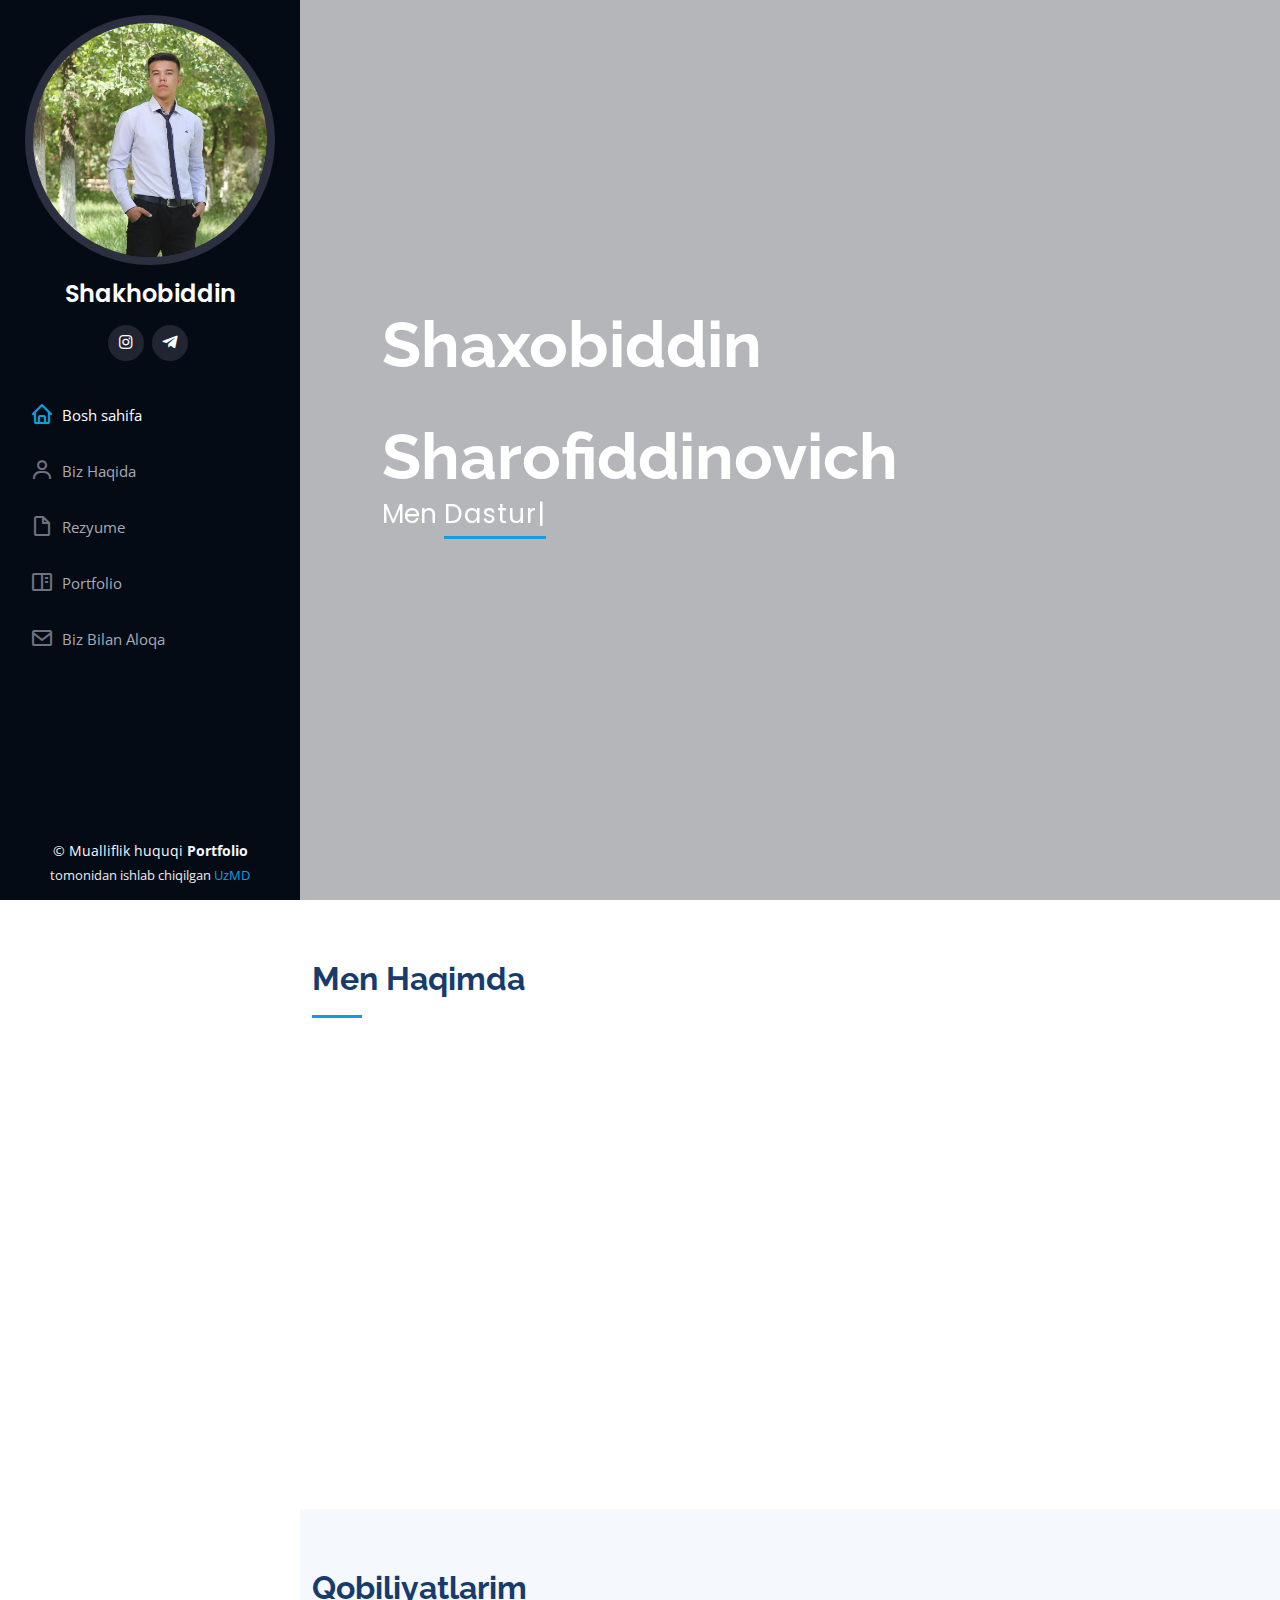
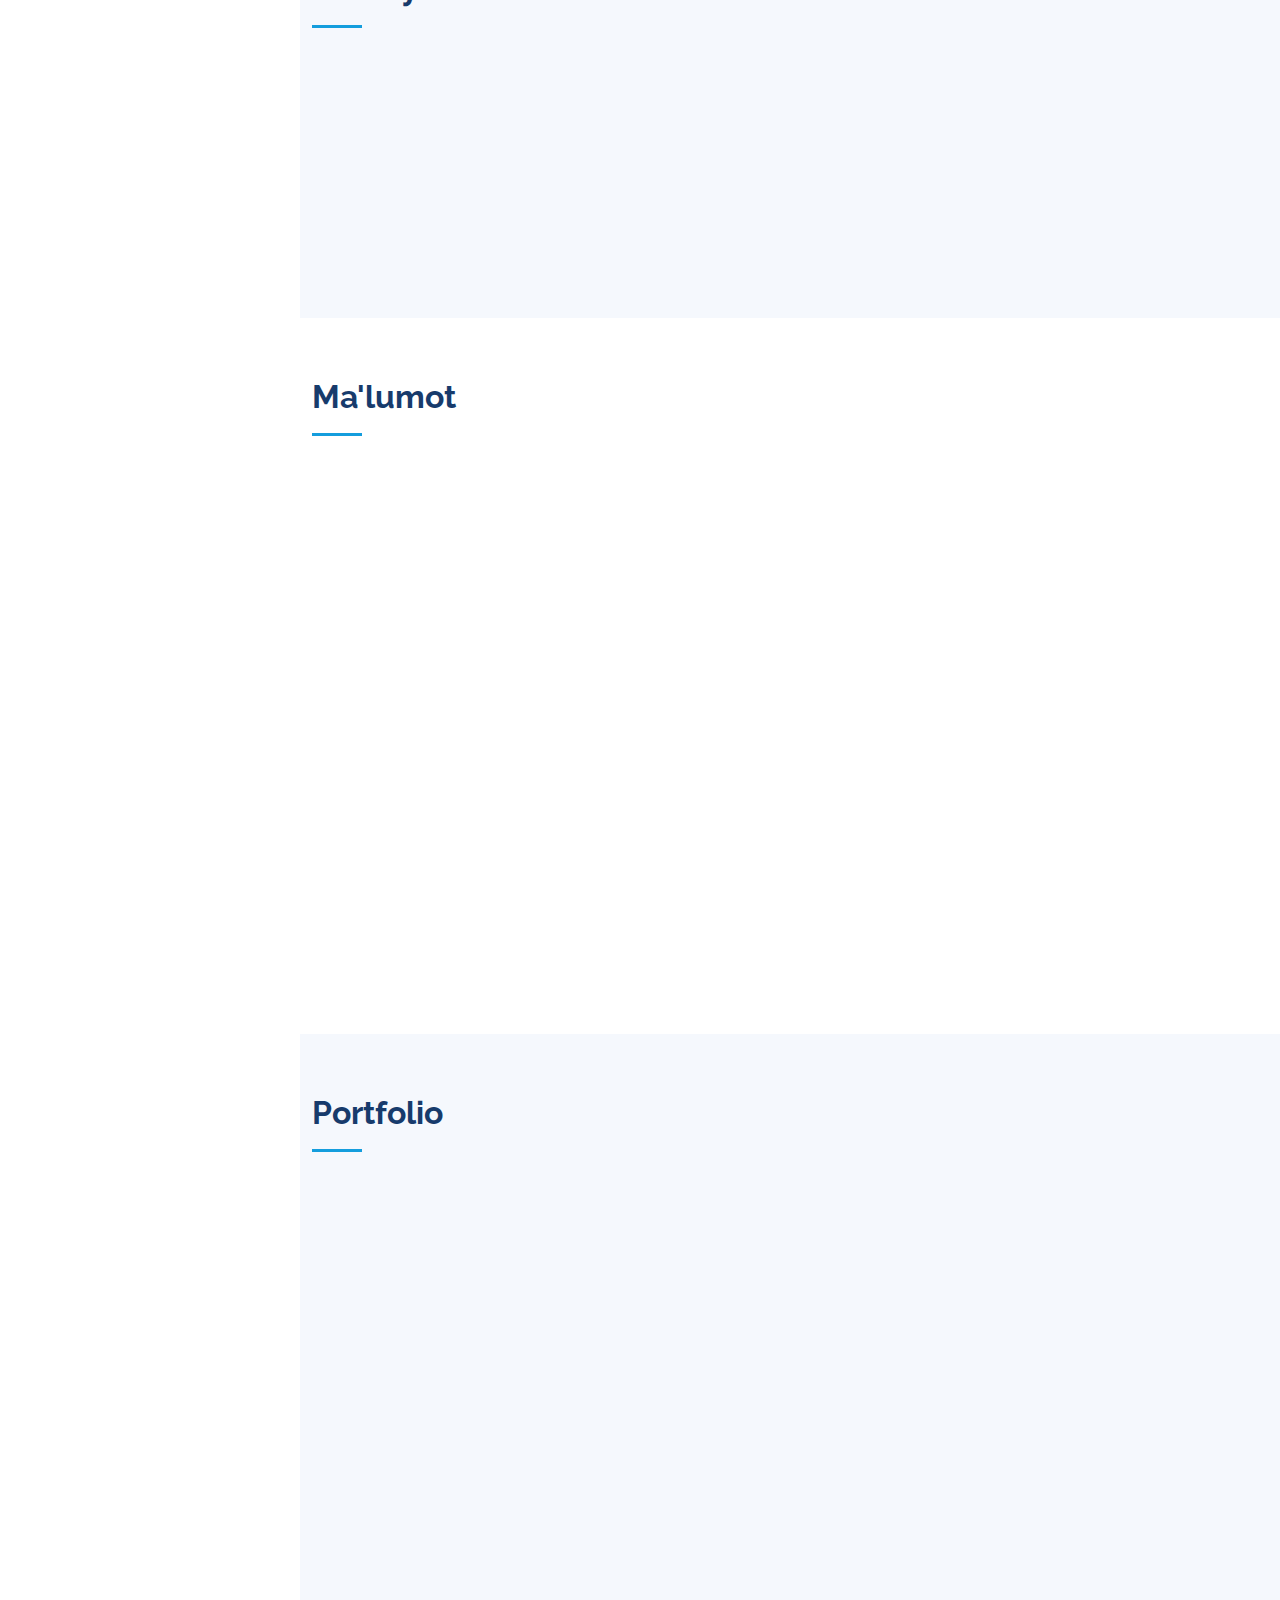
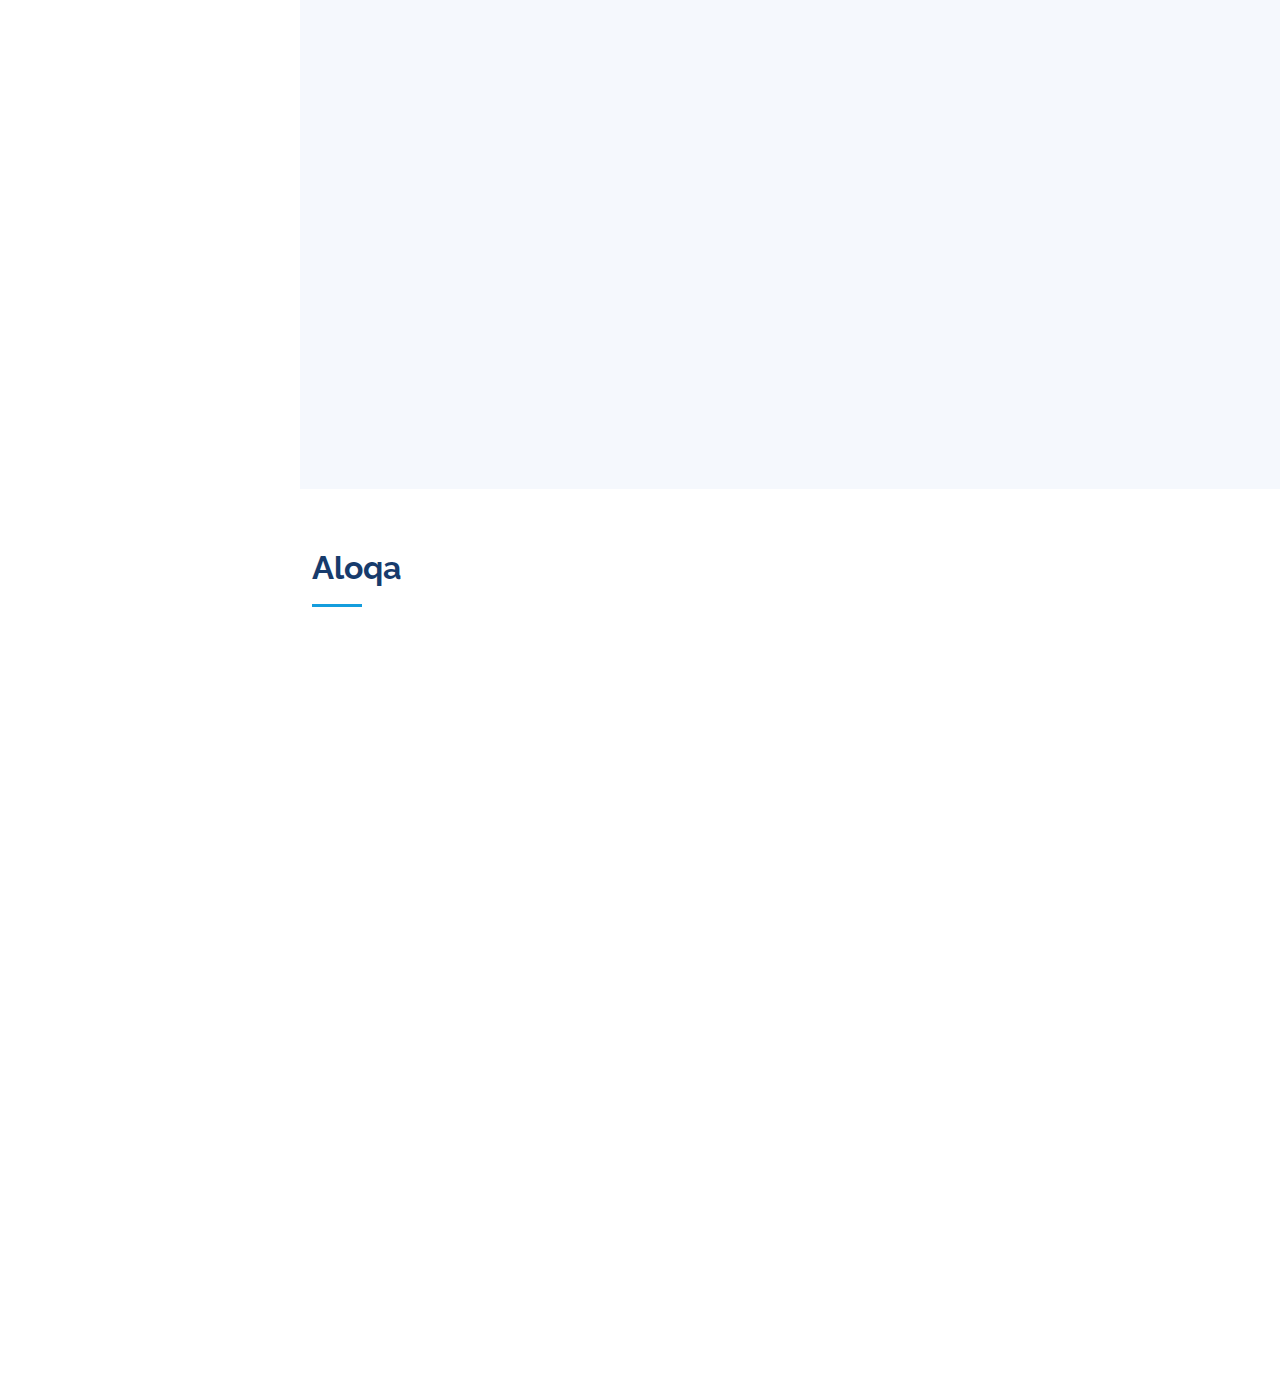
==== commit 228bce0a: "fgh" ====
--- a/index.html
+++ b/index.html
@@ -45,7 +45,7 @@
         <div class="d-flex flex-column">
 
             <div class="profile">
-                <img src="assets/img/profile-img.jpg" alt="" class="img-fluid rounded-circle">
+                <img style="width: 250px;" src="assets/img/profile-img.jpg" alt="" class="img-fluid rounded-circle">
                 <h1 class="text-light"><a href="index.html">Shakhobiddin</a></h1>
                 <div class="social-links mt-3 text-center">
 
@@ -94,13 +94,13 @@
                         <img src="assets/img/profile-img.jpg" class="img-fluid" alt="">
                     </div>
                     <div class="col-lg-8 pt-4 pt-lg-0 content" data-aos="fade-left">
-                        <h3>Bio</h3>
+                        <h3>Biografiya</h3>
 
                         <div class="row">
                             <div class="col-lg-6">
                                 <ul>
                                     <li><i class="bi bi-chevron-right"></i> <strong>Tug'ilgan kun:</strong> <span>29 Aprel 2002  </span></li>
-                                    <li><i class="bi bi-chevron-right"></i> <strong>Sayti:</strong> <span>shaxobiddin@gmail.com</span></li>
+                                    <li><i class="bi bi-chevron-right"></i> <strong>Email:</strong> <span>shaxobiddin@gmail.com</span></li>
                                     <li><i class="bi bi-chevron-right"></i> <strong>Telefon:</strong> <span>+998 33 322 29 04</span></li>
                                     <li><i class="bi bi-chevron-right"></i> <strong>Shahar:</strong> <span>Samarqand, Nurobod</span></li>
                                 </ul>
@@ -109,8 +109,8 @@
                                 <ul>
                                     <li><i class="bi bi-chevron-right"></i> <strong>Yoshi:</strong> <span>20</span></li>
                                     <li><i class="bi bi-chevron-right"></i> <strong>Darajasi:</strong> <span>Talaba</span></li>
-                                    <li><i class="bi bi-chevron-right"></i> <strong>PhEmailone:</strong> <span>shaxobiddin@gmail.com</span></li>
-                                    <li><i class="bi bi-chevron-right"></i> <strong>Erkin Koray:</strong> <span>Mavjud</span></li>
+                                    <!-- <li><i class="bi bi-chevron-right"></i> <strong>Email:</strong> <span>shaxobiddin@gmail.com</span></li> -->
+                                    <li><i class="bi bi-chevron-right"></i> <strong>Mustaqil Karyera:</strong> <span>Mavjud</span></li>
                                 </ul>
                             </div>
                         </div>
@@ -122,7 +122,7 @@
                             </h3>
                             <p>
                                 <h4>
-                                    Hozirgi kunda <q> Studio Master </q> MCHJ Photographer va Vidio operator yunalishida foilyat olib bormoqda
+                                    Hozirgi kunda <q> Studio Master </q> INSIDE TIME Photographer va Vidio operator yunalishida foilyat olib bormoqda
                                 </h4>
                             </p>
                         </p>
@@ -220,7 +220,7 @@
                             <h4>Samarqand , Nurobod tumani </h4>
                             <h5>2009 - 2020</h5>
                             <p><em>2-umumiy urta ta'lim maktab</em></p>
-                            <p> 2021- </p>
+
                         </div>
                         <div class="resume-item">
                             <h4>Samarqand Axborot Texnologiyalar Texnikumi</h4>
@@ -251,7 +251,6 @@
                         <ul id="portfolio-flters">
                             <li data-filter="*" class="filter-active">Hammasi</li>
                             <li data-filter=".filter-app">Dastur</li>
-                            <li data-filter=".filter-card">Karimov Karim</li>
                             <li data-filter=".filter-web">Web</li>
                         </ul>
                     </div>
@@ -387,8 +386,7 @@
                                 <h4>Qo'ng'iroq qiling:</h4>
                                 <p>+998 33 322 29 04</p>
                             </div>
-
-                            <iframe src="https://www.google.com/maps/embed?pb=!1m18!1m12!1m3!1d6147.315190211453!2d66.28534131329377!3d39.612400816354395!2m3!1f0!2f0!3f0!3m2!1i1024!2i768!4f13.1!3m3!1m2!1s0x3f4db9843569ad6f%3A0x947f2e102f53ca2e!2sIT%20Markaz!5e0!3m2!1snl!2s!4v1660382367997!5m2!1snl!2s"
+                            <iframe src="https://www.google.com/maps/embed?pb=!1m18!1m12!1m3!1d24590.97413829998!2d66.26434405360693!3d39.60757103589508!2m3!1f0!2f0!3f0!3m2!1i1024!2i768!4f13.1!3m3!1m2!1s0x3f4db854824db8cd%3A0xa7a11cc607396174!2z0J3Rg9GA0LDQsdCw0LQsINCj0LfQsdC10LrQuNGB0YLQsNC9!5e0!3m2!1sru!2s!4v1660501520636!5m2!1sru!2s"
                                 frameborder="0" style="border:0; width: 100%; height: 290px;" allowfullscreen></iframe>
                         </div>
                     </div>
